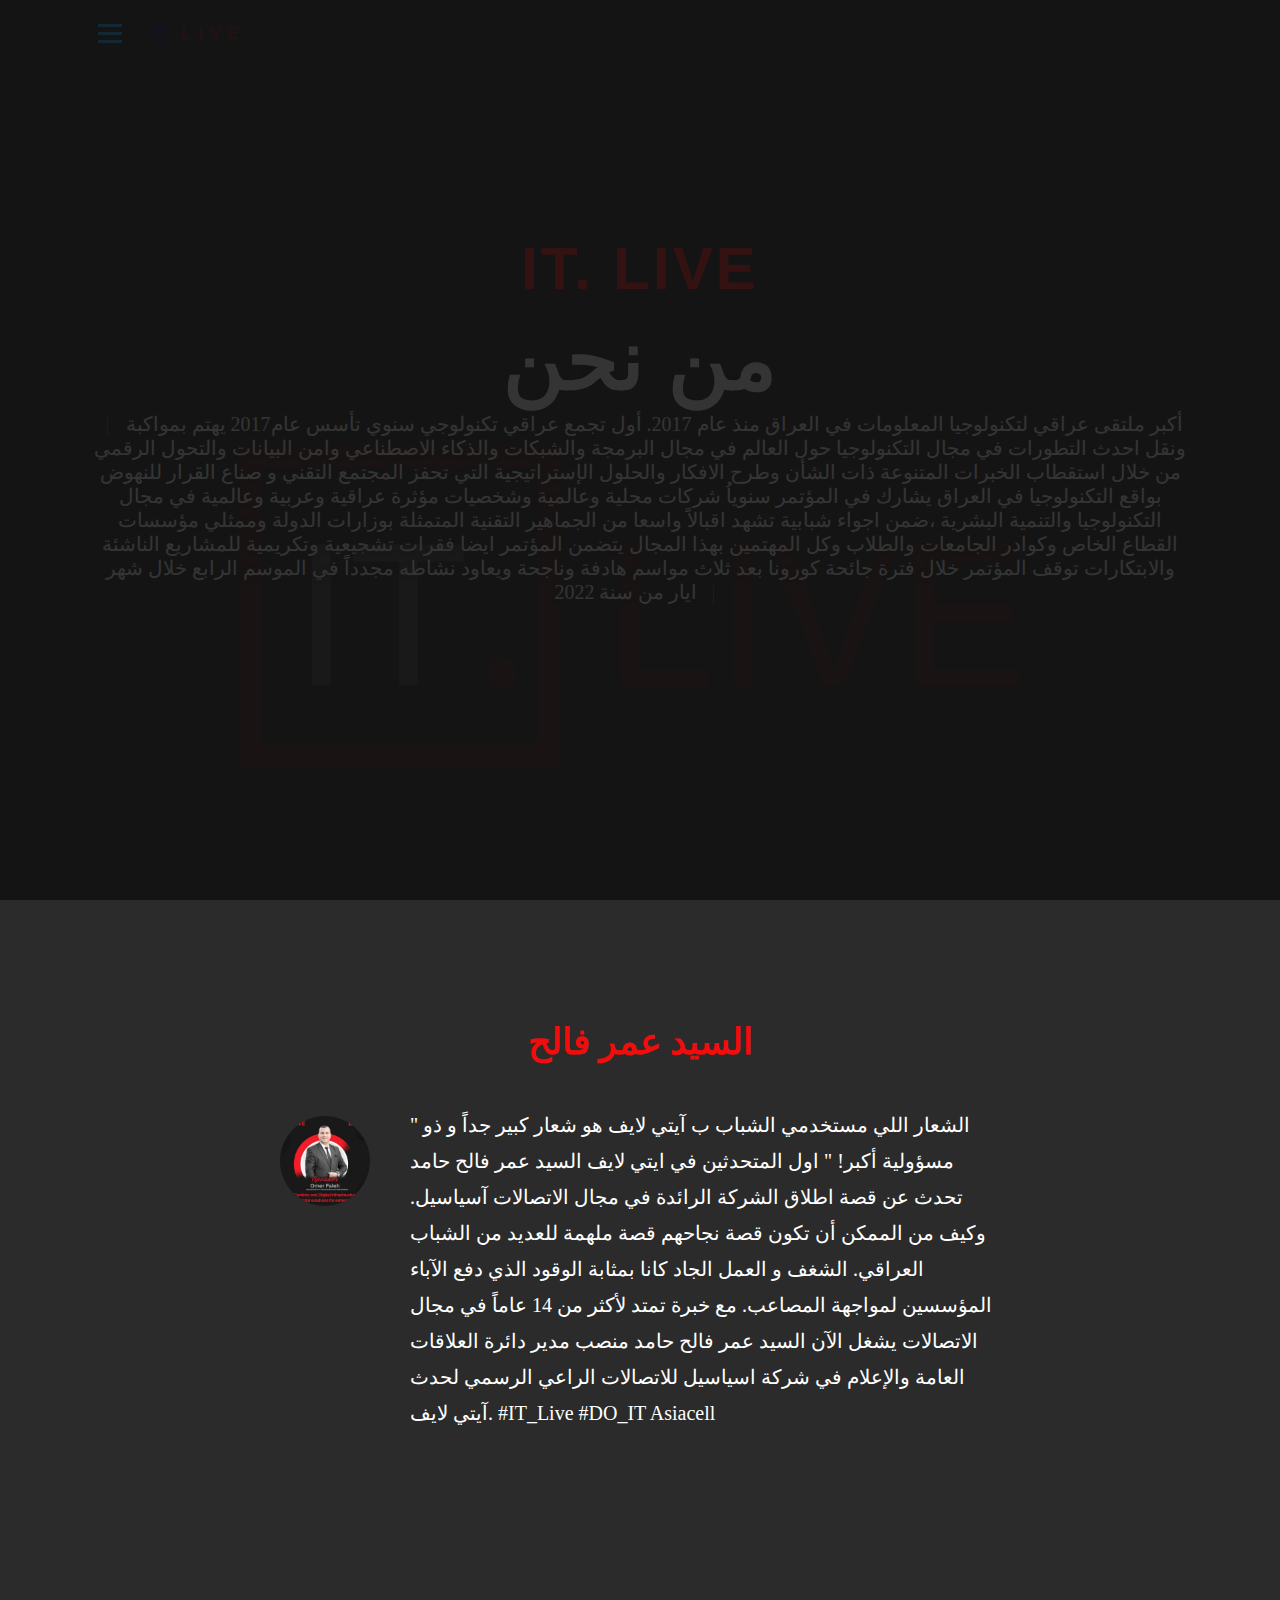
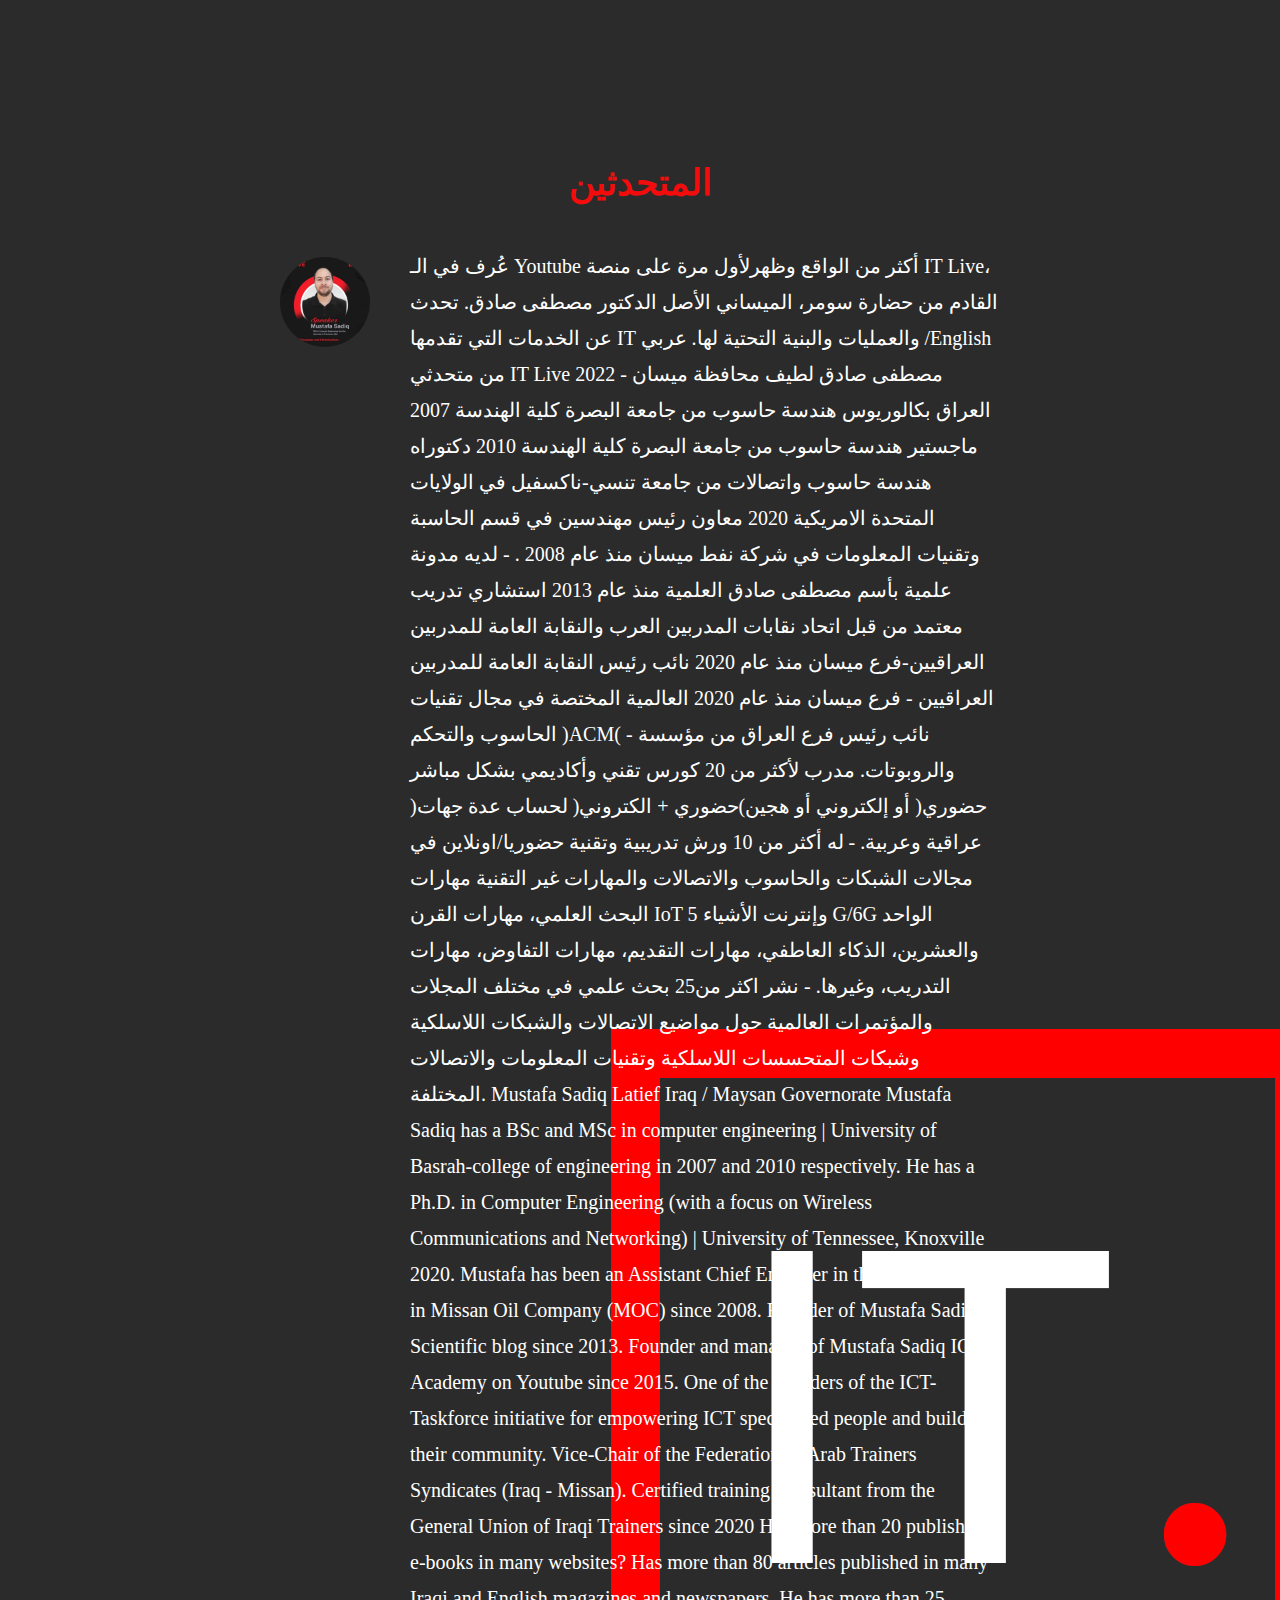
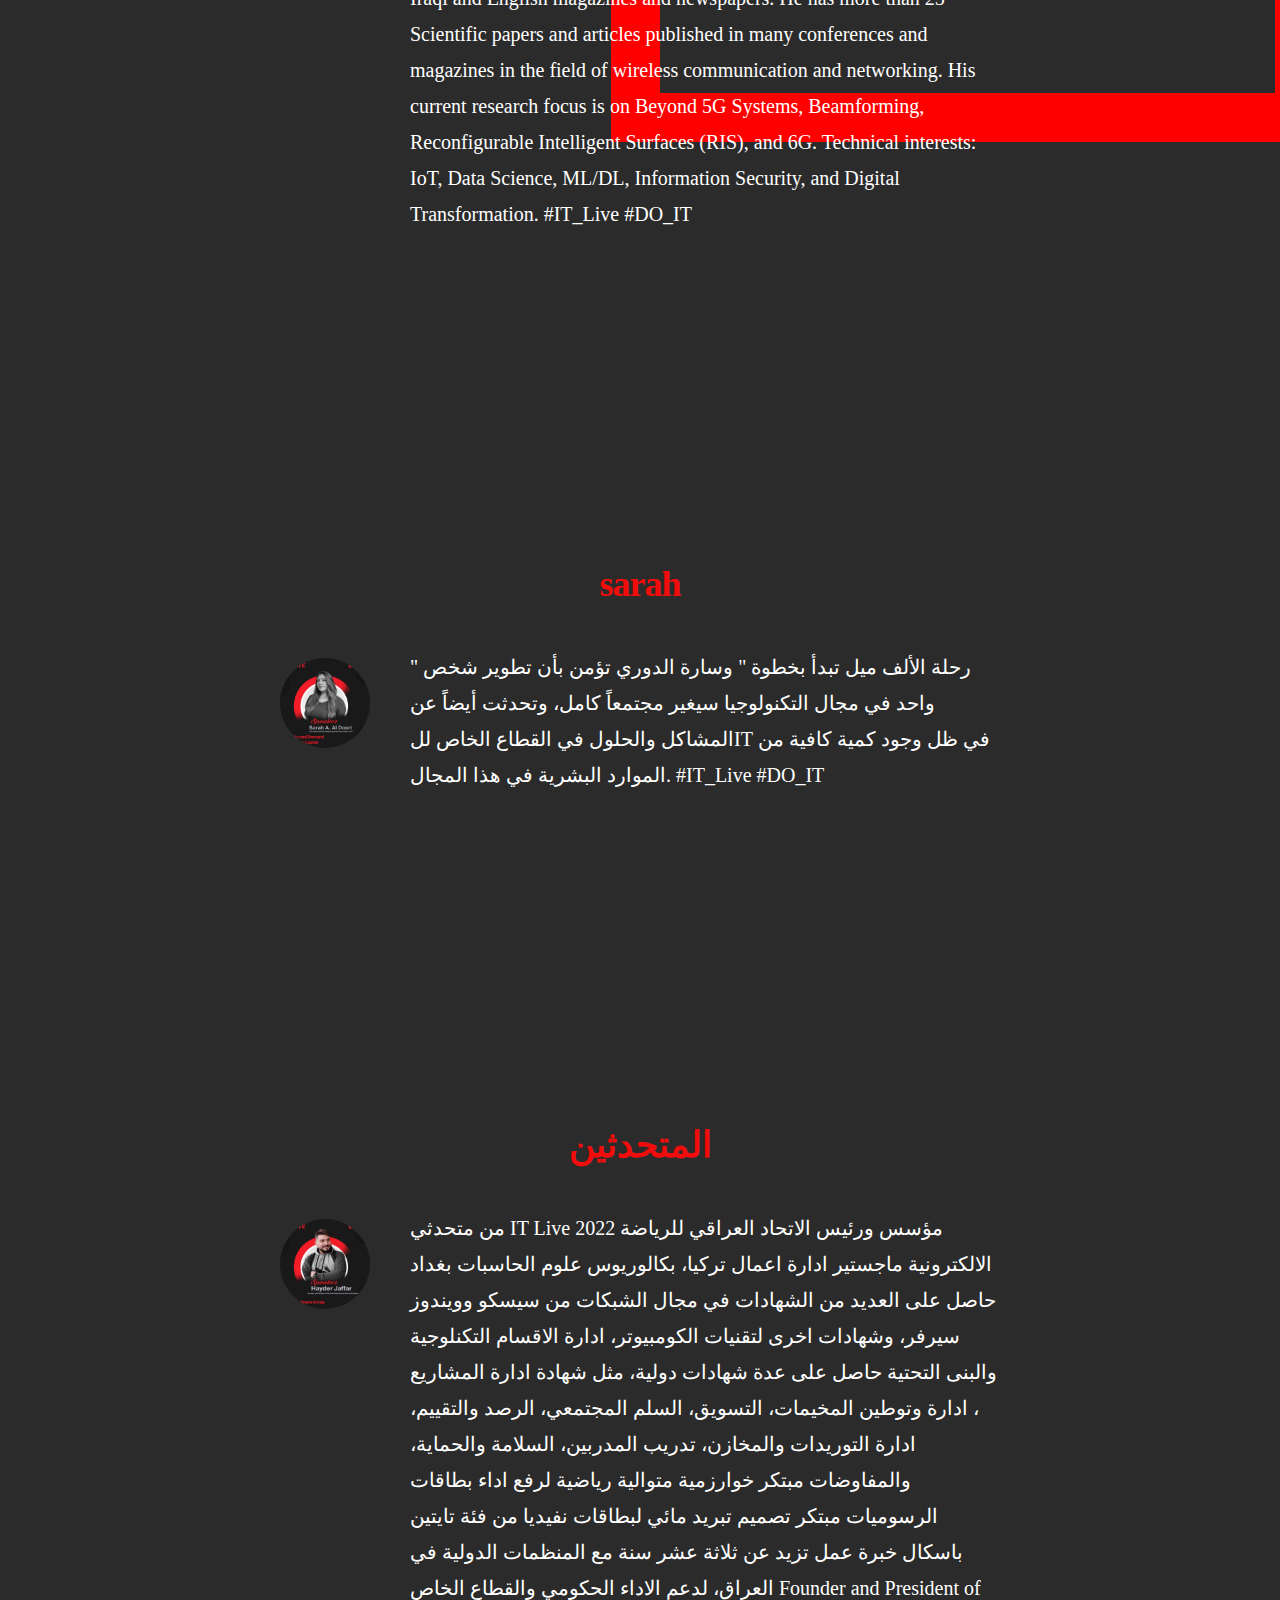
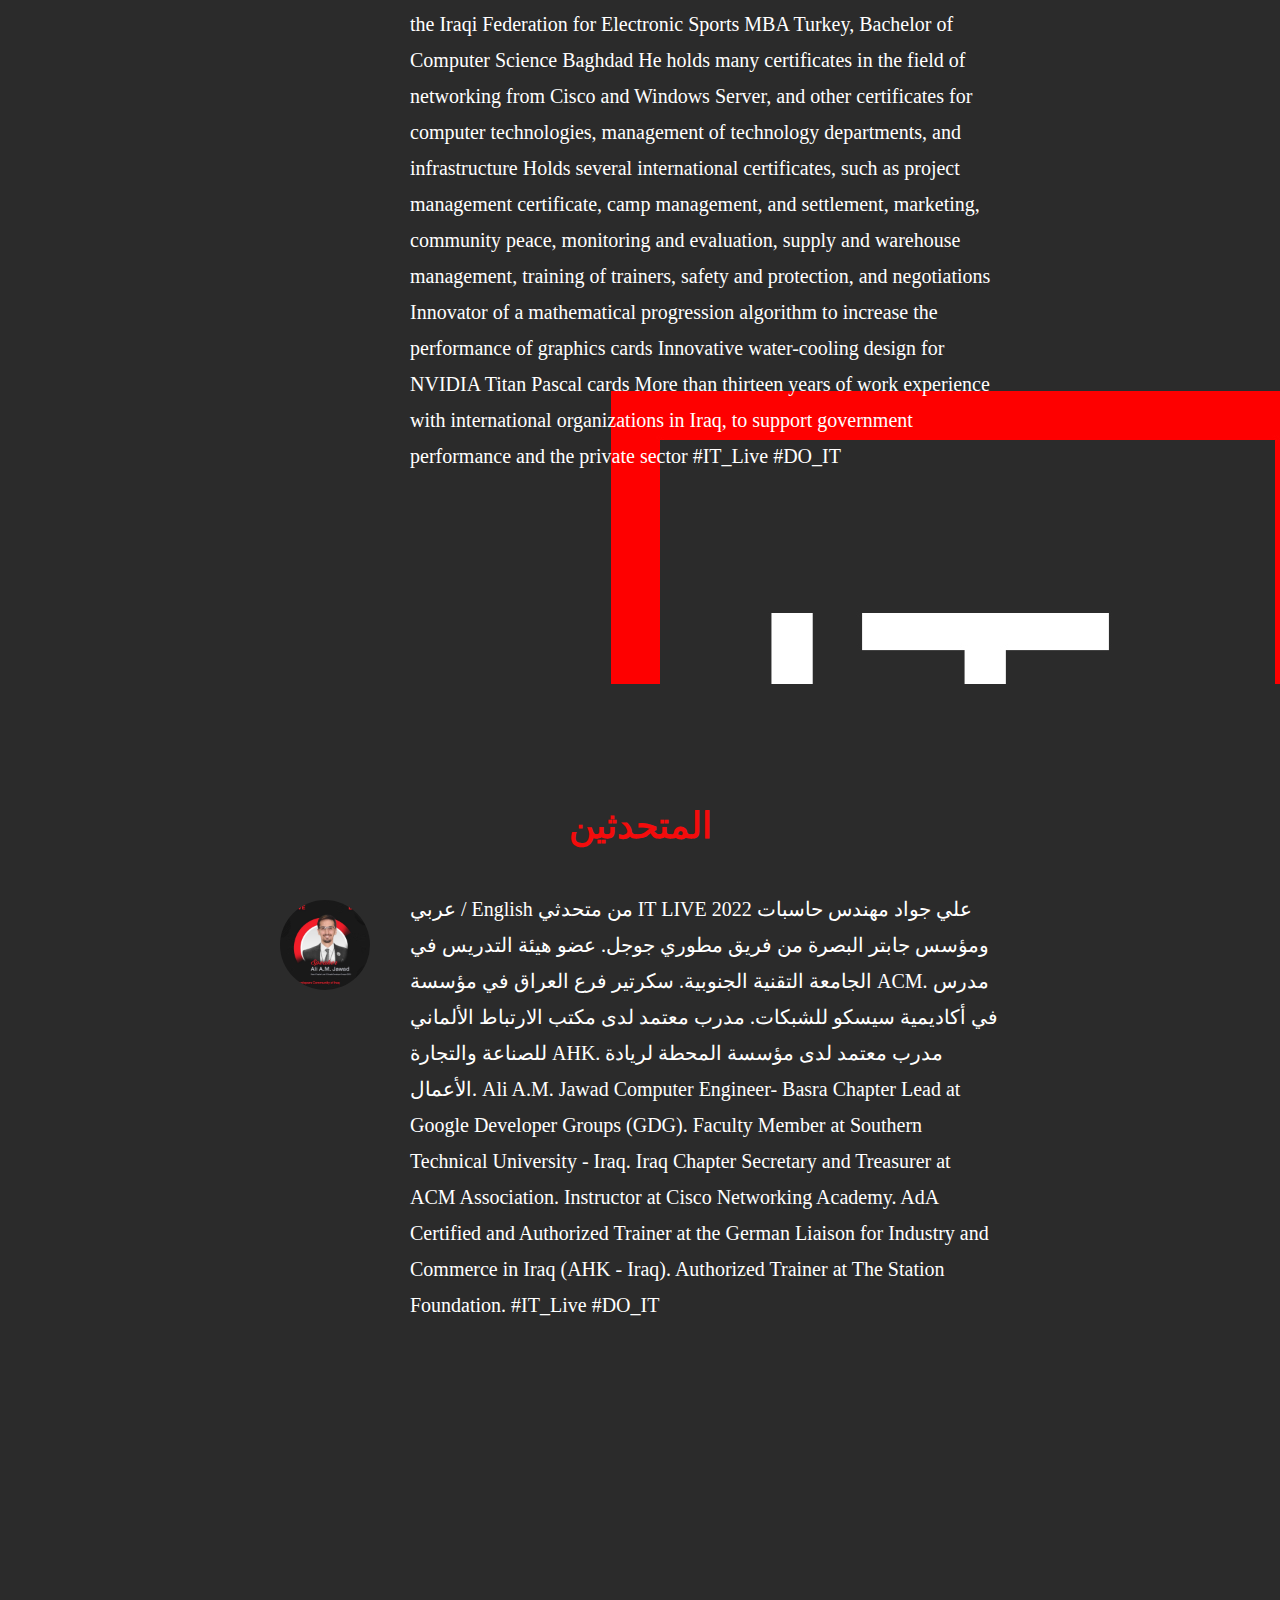
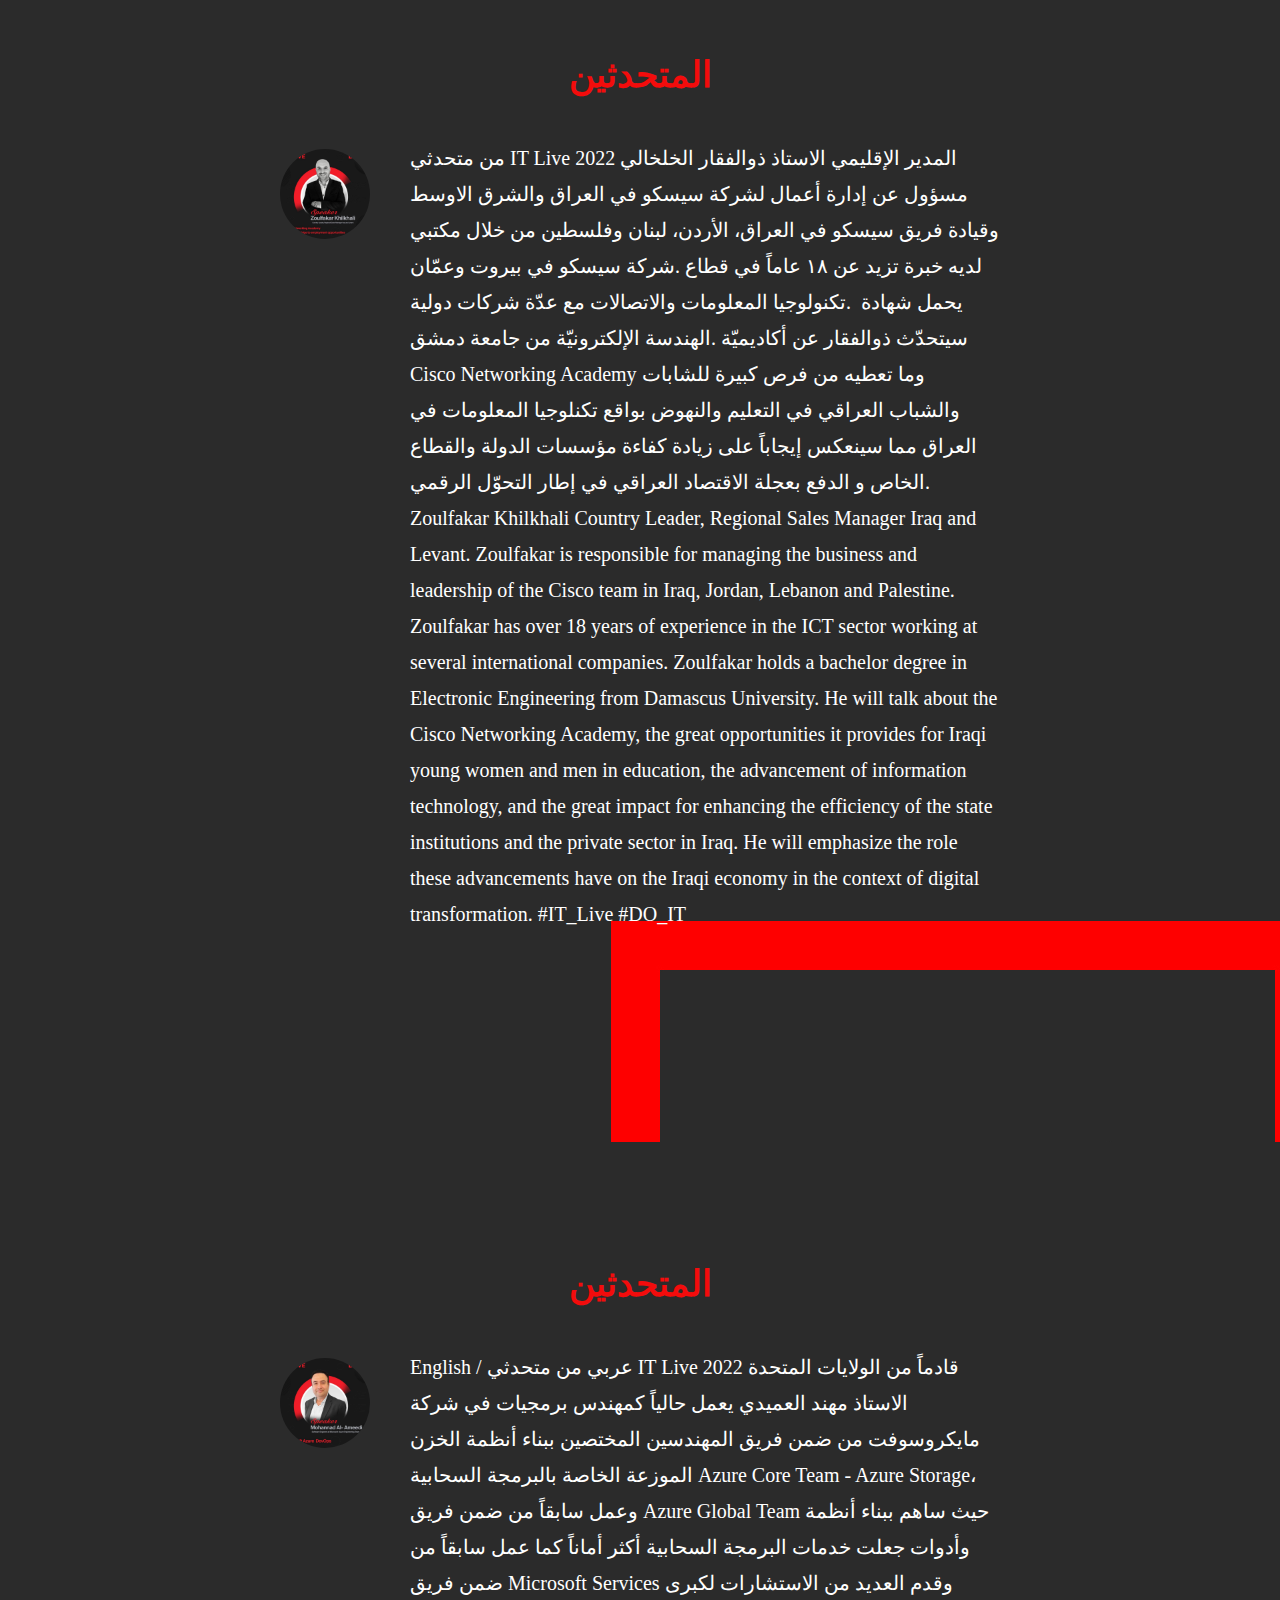
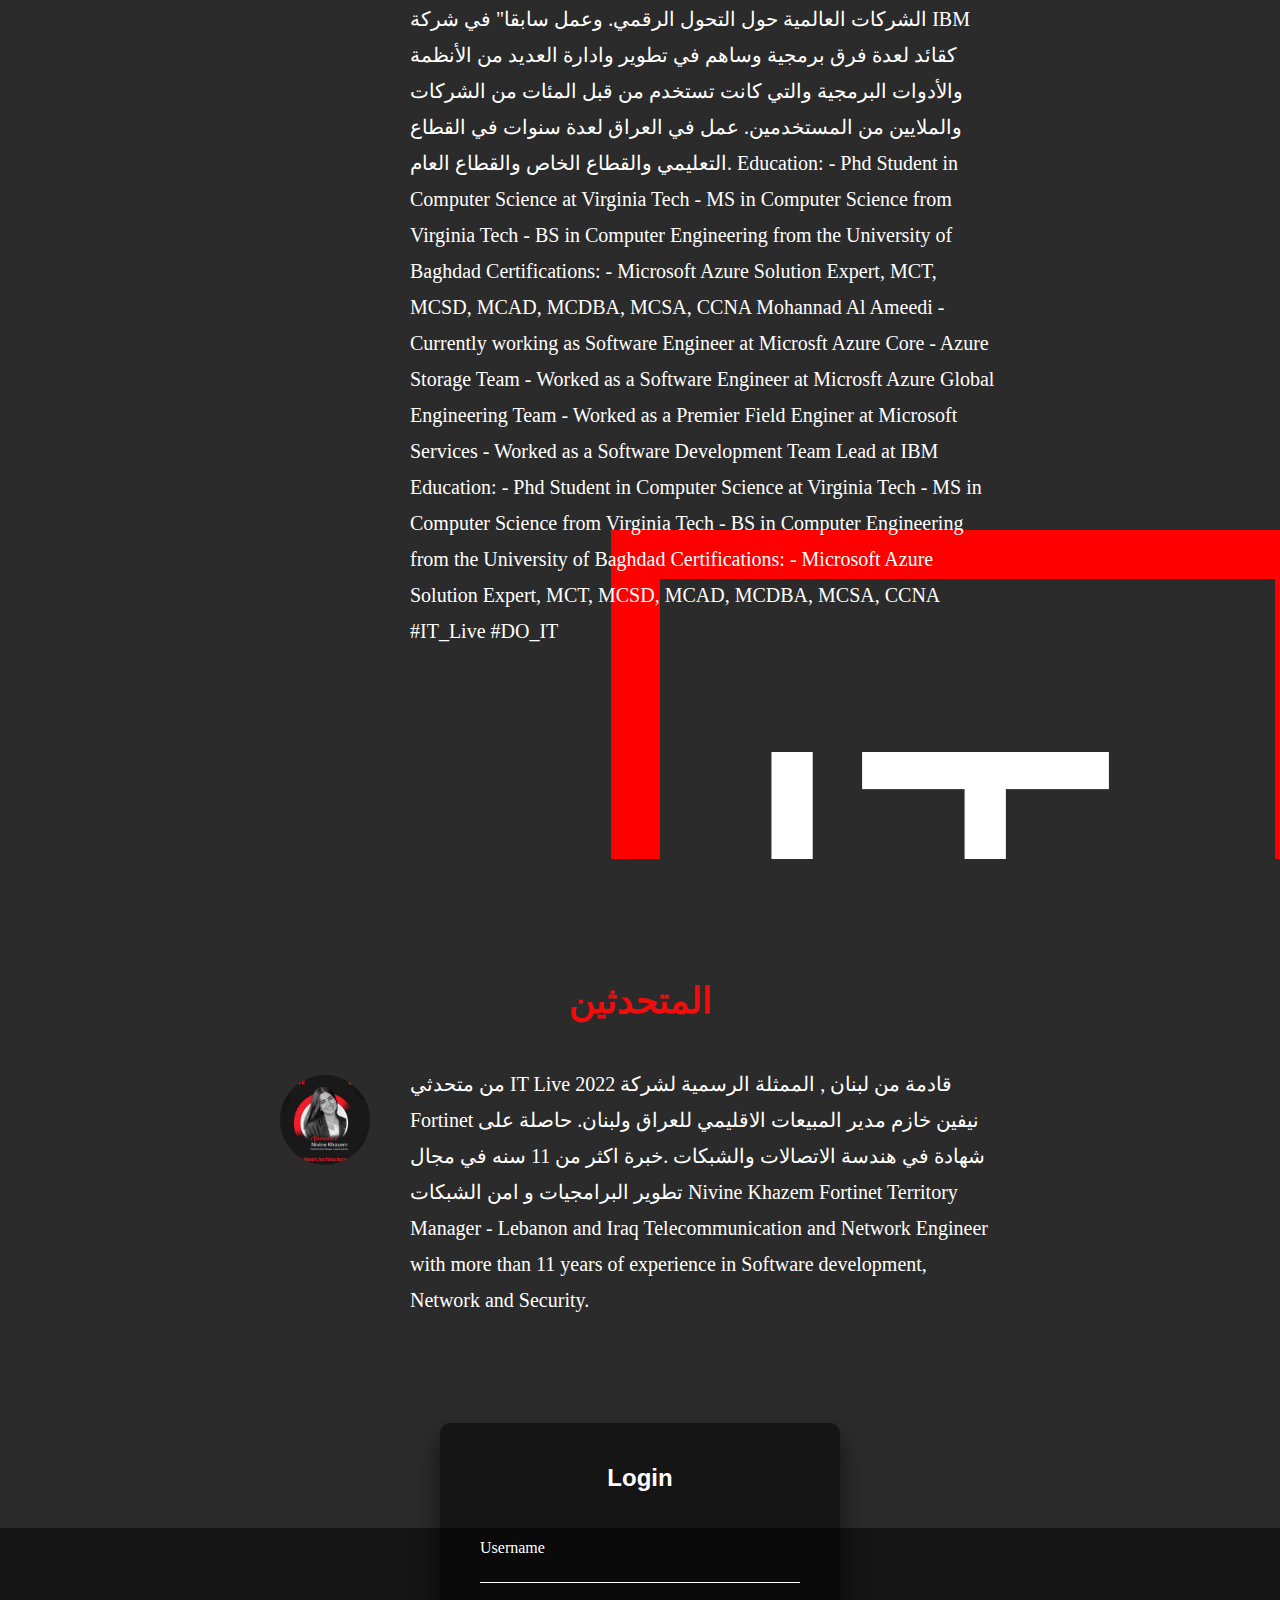
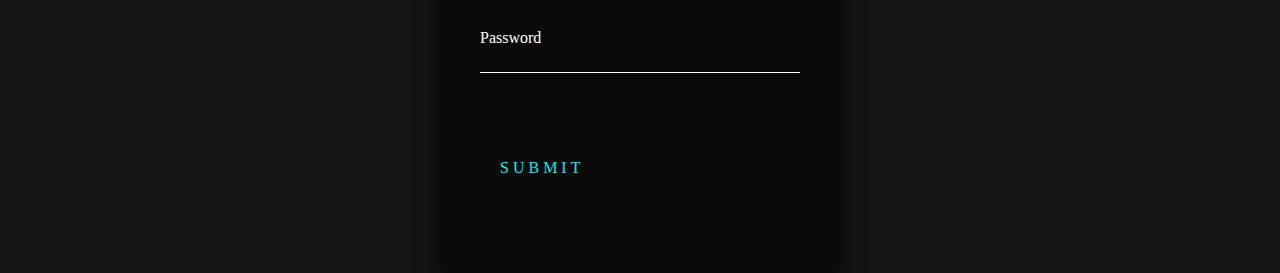
==== index.html @ ea85e82a "Add files via upload" ====
<!DOCTYPE html>
<!--[if IE 8 ]><html class="no-js oldie ie8" lang="en"> <![endif]-->
<!--[if IE 9 ]><html class="no-js oldie ie9" lang="en"> <![endif]-->
<!--[if (gte IE 9)|!(IE)]><!--><html class="no-js" lang="en"> <!--<![endif]-->
<head>

   <!--- basic page needs
   ================================================== -->
   <meta charset="utf-8">
	<title>it live</title>
	<meta name="description" content="">  
	<meta name="author" content="">

   <!-- mobile specific metas
   ================================================== -->
	<meta name="viewport" content="width=device-width, initial-scale=1, maximum-scale=1">

 	<!-- CSS
   ================================================== -->
   <link rel="stylesheet" href="css/base.css">  
   <link rel="stylesheet" href="css/main.css">
   <link rel="stylesheet" href="css/vendor.css">     
   <link rel="stylesheet" href="css/style.css">  
   <link rel="stylesheet" href="css/login.css">  
   <!-- script
   ================================================== -->   
	<script src="js/modernizr.js"></script>
	<script src="js/pace.min.js"></script>


</head>

<body id="top">

	<!-- header 
   ================================================== -->
   <header>   	
   	<div class="row">

   		<div class="top-bar">
   			<a class="menu-toggle" href="#"><span>Menu</span></a>

	   		<div class="logo">
		         <a href="index.html">IT. LIVE</a>
		      </div>		      

		   	<nav id="main-nav-wrap">
					<ul class="main-navigation">
						<li class="current"><a class="smoothscroll"  href="#intro" title="">من نحن</a></li>
						<li><a class="smoothscroll"  href="#about" title="">المتحدثين</a></li>
						<li><a class="smoothscroll"  href="#portfolio" title="">تسجيل الدخول</a></li>				
					</ul>
				</nav>    		
   		</div> <!-- /top-bar --> 
   		
   	</div> <!-- /row --> 		
   </header> <!-- /header -->

	<!-- intro section
   ================================================== -->
   <section id="intro">   

   	<div class="intro-overlay"></div>	

   	<div class="intro-content">
   		<div class="row">

   			<div class="col-twelve" style="justify-content: center;">

	   			<h5 style="font-size:60PX ;">IT. LIVE</h5>
	   			<h1>من نحن</h1>

	   			<p class="intro-position">
	   				<span style="font-size:20PX ;">أكبر ملتقى عراقي لتكنولوجيا المعلومات في العراق منذ عام 2017.
						أول تجمع عراقي تكنولوجي سنوي تأسس عام2017 يهتم بمواكبة ونقل احدث التطورات في مجال التكنولوجيا حول العالم في مجال البرمجة والشبكات والذكاء الاصطناعي وامن البيانات والتحول الرقمي من خلال استقطاب الخبرات المتنوعة ذات الشأن وطرح الافكار والحلول الإستراتيجية التي تحفز المجتمع التقني و صناع القرار للنهوض بواقع التكنولوجيا في العراق
						يشارك في المؤتمر سنوياُ شركات محلية وعالمية وشخصيات مؤثرة عراقية وعربية وعالمية في مجال التكنولوجيا والتنمية البشرية ،ضمن اجواء شبابية تشهد اقبالاً واسعا من الجماهير التقنية المتمثلة بوزارات الدولة وممثلي مؤسسات القطاع الخاص وكوادر الجامعات والطلاب وكل المهتمين بهذا المجال
						يتضمن المؤتمر ايضا فقرات تشجيعية وتكريمية للمشاريع الناشئة والابتكارات توقف المؤتمر خلال فترة جائحة كورونا بعد ثلاث مواسم هادفة وناجحة ويعاود نشاطه مجدداً في الموسم الرابع خلال شهر ايار من سنة 2022</span>
	   			</p> 
	   		</div>  
   			
   		</div>   		 		
   	</div> <!-- /intro-content --> 
   </section> <!-- /intro -->


   <!-- about 
   ================================================== -->
   <section id="about" style="background-image:url(../images/intro-bg.jpg) ;">  

   	<div class="row section-intro">
   		<div class="col-twelve">

   			<h1 style="color: #f30c0c;">السيد عمر فالح</h1>

   			<div class="intro-info">

   				<img src="images/omar.jpg" alt="Profile Picture">

   				<p class="lead" style="color: #ffffff;">" الشعار اللي مستخدمي الشباب ب آيتي لايف هو شعار كبير جداً و ذو مسؤولية أكبر! " 
					اول المتحدثين في ايتي لايف السيد عمر فالح حامد 
					تحدث عن قصة اطلاق الشركة الرائدة في مجال الاتصالات آسياسيل. وكيف من الممكن أن تكون قصة نجاحهم قصة ملهمة للعديد من الشباب العراقي.
					الشغف و العمل الجاد كانا بمثابة الوقود الذي دفع الآباء المؤسسين لمواجهة المصاعب.
				    مع خبرة تمتد لأكثر من 14 عاماً في مجال الاتصالات يشغل الآن السيد عمر فالح حامد منصب مدير دائرة العلاقات العامة والإعلام في شركة اسياسيل للاتصالات الراعي الرسمي لحدث آيتي لايف.
					 #IT_Live #DO_IT Asiacell</p>
   			</div>   			

   		</div>   		
   	</div> <!-- /section-intro -->


   	</div>


   </section> 

      <!-- about 
   ================================================== -->
   <section id="about" style="background-image:url(../images/intro-bg.jpg) ;">  

	<div class="row section-intro">
		<div class="col-twelve">

			<h1 style="color: #f30c0c;">المتحدثين</h1>

			<div class="intro-info">

				<img src="images/mustafa.jpg" alt="Profile Picture">

				<p class="lead" style="color: #ffffff;">عُرف في الـ Youtube أكثر من الواقع وظهرلأول مرة على منصة IT Live، القادم من حضارة سومر، الميساني الأصل الدكتور مصطفى صادق.
					تحدث عن الخدمات التي تقدمها IT والعمليات والبنية التحتية لها.
					
					عربي /English 
من متحدثي IT Live 2022 
مصطفى صادق لطيف
 محافظة ميسان - العراق
بكالوريوس هندسة حاسوب من جامعة البصرة كلية الهندسة 2007
ماجستير هندسة حاسوب من جامعة البصرة كلية الهندسة 2010
دكتوراه هندسة حاسوب واتصالات من جامعة تنسي-ناكسفيل في الولايات المتحدة الامريكية 2020
معاون رئيس مهندسين في قسم الحاسبة وتقنيات المعلومات في شركة نفط ميسان منذ عام 2008
 . - لديه مدونة علمية بأسم مصطفى صادق العلمية منذ عام 2013
استشاري تدريب معتمد من قبل اتحاد نقابات المدربين العرب والنقابة العامة للمدربين العراقيين-فرع
ميسان منذ عام 2020
نائب رئيس النقابة العامة للمدربين العراقيين - فرع ميسان منذ عام 2020
العالمية المختصة في مجال تقنيات الحاسوب والتحكم )ACM( - نائب رئيس فرع العراق من مؤسسة
والروبوتات.
مدرب لأكثر من 20 كورس تقني وأكاديمي بشكل مباشر )حضوري( أو إلكتروني أو هجين)حضوري + الكتروني( لحساب عدة جهات عراقية وعربية.
- له أكثر من 10 ورش تدريبية وتقنية حضوريا/اونلاين في مجالات الشبكات والحاسوب والاتصالات
والمهارات غير التقنية  مهارات البحث العلمي، مهارات القرن  IoT 5  وإنترنت الأشياء G/6G
الواحد والعشرين، الذكاء العاطفي، مهارات التقديم، مهارات التفاوض، مهارات التدريب، وغيرها.
- نشر اكثر من25 بحث علمي في مختلف المجلات والمؤتمرات العالمية حول مواضيع الاتصالات
والشبكات اللاسلكية وشبكات المتحسسات اللاسلكية وتقنيات المعلومات والاتصالات المختلفة.

Mustafa Sadiq Latief
Iraq / Maysan Governorate

Mustafa Sadiq has a BSc and MSc in computer engineering | University of Basrah-college of engineering in 2007 and 2010 respectively.
He has a Ph.D. in Computer Engineering (with a focus on Wireless Communications and Networking) | University of Tennessee, Knoxville
2020.
Mustafa has been an Assistant Chief Engineer in the IT department in Missan Oil
Company (MOC) since 2008.
Founder of Mustafa Sadiq Scientific blog since 2013.
Founder and manager of Mustafa Sadiq ICT Academy on Youtube since 2015.
One of the founders of the ICT-Taskforce initiative for empowering ICT
specialized people and building their community.
Vice-Chair of the Federation of Arab Trainers Syndicates (Iraq - Missan).
Certified training Consultant from the General Union of Iraqi Trainers since 2020
Has more than 20 published e-books in many websites?
Has more than 80 articles published in many Iraqi and English magazines and
newspapers.
He has more than 25 Scientific papers and articles published in many conferences
and magazines in the field of wireless communication and networking.
His current research focus is on Beyond 5G Systems, Beamforming,
Reconfigurable Intelligent Surfaces (RIS), and 6G.
Technical interests: IoT, Data Science, ML/DL, Information Security, and Digital
Transformation.



#IT_Live #DO_IT
 				</p>
			</div>   			

		</div>   		
	</div> <!-- /section-intro -->


	</div>


</section> 
   <!-- about 
   ================================================== -->
   <section id="about" style="background-image:url(../images/intro-bg.jpg) ;">  

	<div class="row section-intro">
		<div class="col-twelve">

			<h1 style="color: #f30c0c;">sarah</h1>

			<div class="intro-info">

				<img src="images/sarah.jpg" alt="Profile Picture">

				<p class="lead" style="color: #ffffff;">" رحلة الألف ميل تبدأ بخطوة " وسارة الدوري تؤمن بأن تطوير شخص واحد في مجال التكنولوجيا سيغير مجتمعاً كامل، وتحدثت أيضاً عن المشاكل والحلول في القطاع الخاص للIT في ظل وجود كمية كافية من الموارد البشرية في هذا المجال.

					#IT_Live #DO_IT</p>
			</div>   			

		</div>   		
	</div> <!-- /section-intro -->


	</div>


</section> 

   <!-- about 
   ================================================== -->
   <section id="about" style="background-image:url(../images/intro-bg.jpg) ;">  

	<div class="row section-intro">
		<div class="col-twelve">

			<h1 style="color: #f30c0c;">المتحدثين</h1>

			<div class="intro-info">

				<img src="images/haidar.jpg" alt="Profile Picture">

				<p class="lead" style="color: #ffffff;">من متحدثي IT Live 2022
					مؤسس ورئيس الاتحاد العراقي للرياضة الالكترونية
					ماجستير ادارة اعمال تركيا، بكالوريوس علوم الحاسبات بغداد
					حاصل على العديد من الشهادات في مجال الشبكات من سيسكو وويندوز سيرفر، وشهادات اخرى لتقنيات الكومبيوتر، ادارة الاقسام التكنلوجية والبنى التحتية
					حاصل على عدة شهادات دولية، مثل شهادة ادارة المشاريع ، ادارة وتوطين المخيمات، التسويق، السلم المجتمعي، الرصد والتقييم، ادارة التوريدات والمخازن، تدريب المدربين، السلامة والحماية، والمفاوضات
					مبتكر خوارزمية متوالية رياضية لرفع اداء بطاقات الرسوميات
					مبتكر تصميم تبريد مائي لبطاقات نفيديا من فئة تايتين باسكال
					خبرة عمل تزيد عن ثلاثة عشر سنة مع المنظمات الدولية في العراق، لدعم الاداء الحكومي والقطاع الخاص
					
					Founder and President of the Iraqi Federation for Electronic Sports
					MBA Turkey, Bachelor of Computer Science Baghdad
					He holds many certificates in the field of networking from Cisco and Windows Server, and other certificates for computer technologies, management of technology departments, and infrastructure
					Holds several international certificates, such as project management certificate, camp management, and settlement, marketing, community peace, monitoring and evaluation, supply and warehouse management, training of trainers, safety and protection, and negotiations
					Innovator of a mathematical progression algorithm to increase the performance of graphics cards
					Innovative water-cooling design for NVIDIA Titan Pascal cards
					More than thirteen years of work experience with international organizations in Iraq, to support government performance and the private sector
					#IT_Live #DO_IT</p>
			</div>   			

		</div>   		
	</div> <!-- /section-intro -->


	</div>


</section> 

   <!-- about 
   ================================================== -->
   <section id="about" style="background-image:url(../images/intro-bg.jpg) ;">  

	<div class="row section-intro">
		<div class="col-twelve">

			<h1 style="color: #f30c0c;">المتحدثين</h1>

			<div class="intro-info">

				<img src="images/ali.jpg" alt="Profile Picture">

				<p class="lead" style="color: #ffffff;">عربي / English   
					من متحدثي IT LIVE 2022
					علي جواد 
					مهندس حاسبات ومؤسس جابتر البصرة من فريق مطوري جوجل. 
					عضو هيئة التدريس في الجامعة التقنية الجنوبية.
					سكرتير فرع العراق في مؤسسة ACM.
					 مدرس في أكاديمية سيسكو للشبكات.
					مدرب معتمد لدى مكتب الارتباط الألماني للصناعة والتجارة AHK. 
					مدرب معتمد لدى مؤسسة المحطة لريادة الأعمال.
					
					Ali A.M. Jawad
					
					Computer Engineer- Basra Chapter Lead at Google Developer Groups (GDG).
					Faculty Member at Southern Technical University - Iraq.
					Iraq Chapter Secretary and Treasurer at ACM Association.
					Instructor at Cisco Networking Academy.
					AdA Certified and Authorized Trainer at the German Liaison for Industry and Commerce in Iraq (AHK - Iraq).
					 Authorized Trainer at The Station Foundation.
					
					#IT_Live #DO_IT
					</p>
			</div>   			

		</div>   		
	</div> <!-- /section-intro -->


	</div>


</section> 

   <!-- about 
   ================================================== -->
   <section id="about" style="background-image:url(../images/intro-bg.jpg) ;">  

	<div class="row section-intro">
		<div class="col-twelve">

			<h1 style="color: #f30c0c;">المتحدثين</h1>

			<div class="intro-info">

				<img src="images/zulfaqar.jpg" alt="Profile Picture">

				<p class="lead" style="color: #ffffff;">‎من متحدثي IT Live 2022 
					‎الاستاذ ذوالفقار الخلخالي
					‎المدير الإقليمي لشركة سيسكو في العراق والشرق الاوسط 
					
					‎مسؤول عن إدارة أعمال وقيادة فريق سيسكو في العراق، الأردن، لبنان وفلسطين من خلال مكتبي شركة سيسكو في بيروت وعمّان.
					‎لديه خبرة تزيد عن ١٨ عاماً في قطاع تكنولوجيا المعلومات والاتصالات مع عدّة شركات دولية.
					‎ يحمل شهادة الهندسة الإلكترونيّة من جامعة دمشق.
					‎سيتحدّث ذوالفقار عن أكاديميّة Cisco Networking Academy   وما تعطيه من فرص كبيرة للشابات والشباب العراقي في التعليم والنهوض بواقع تكنلوجيا المعلومات في العراق مما سينعكس إيجاباً على زيادة كفاءة مؤسسات الدولة والقطاع الخاص و الدفع بعجلة الاقتصاد العراقي في إطار التحوّل الرقمي.
					 Zoulfakar Khilkhali
					Country Leader, Regional Sales Manager Iraq and Levant.
					Zoulfakar is responsible for managing the business and leadership of the Cisco team in Iraq, Jordan, Lebanon and Palestine. 
					Zoulfakar has over 18 years of experience in the ICT sector working at several international companies.
					Zoulfakar holds a bachelor degree in Electronic Engineering from Damascus University.
					
					He will talk about the Cisco Networking Academy, the great opportunities it provides for Iraqi young women and men in education, the advancement of information technology, and the great impact for enhancing the efficiency of the state institutions and the private sector in Iraq. He will emphasize the role these advancements have on the Iraqi economy in the context of digital transformation.
					#IT_Live #DO_IT</p>
			</div>   			

		</div>   		
	</div> <!-- /section-intro -->


	</div>


</section> 

   <!-- about 
   ================================================== -->
   <section id="about" style="background-image:url(../images/intro-bg.jpg) ;">  

	<div class="row section-intro">
		<div class="col-twelve">

			<h1 style="color: #f30c0c;">المتحدثين</h1>

			<div class="intro-info">

				<img src="images/muhannad.jpg" alt="Profile Picture">

				<p class="lead" style="color: #ffffff;">English / عربي
					من متحدثي IT Live 2022
					قادماً من الولايات المتحدة 
					الاستاذ مهند العميدي
					يعمل حالياً كمهندس برمجيات في شركة مايكروسوفت من ضمن فريق المهندسين المختصين ببناء أنظمة الخزن الموزعة الخاصة بالبرمجة السحابية Azure Core Team - Azure Storage، وعمل سابقاً من ضمن فريق Azure Global Team حيث ساهم ببناء أنظمة وأدوات جعلت خدمات البرمجة السحابية أكثر أماناً كما عمل سابقاً من ضمن فريق Microsoft Services وقدم العديد من الاستشارات لكبرى الشركات العالمية حول التحول الرقمي. 
					
					وعمل سابقا" في شركة IBM كقائد لعدة فرق برمجية وساهم في تطوير وادارة العديد من الأنظمة والأدوات البرمجية والتي كانت تستخدم من قبل المئات من الشركات والملايين من المستخدمين.
					
					عمل في العراق لعدة سنوات في القطاع التعليمي والقطاع الخاص والقطاع العام.
					Education: 
					- Phd Student in Computer Science at Virginia Tech
					- MS in Computer Science from Virginia Tech
					- BS in Computer Engineering from the University of Baghdad
					
					Certifications: 
					- Microsoft Azure Solution Expert, MCT, MCSD, MCAD, MCDBA, MCSA, CCNA
					
					Mohannad Al Ameedi 
					- Currently working as Software Engineer at Microsft Azure Core - Azure Storage Team
					- Worked as a Software Engineer at Microsft Azure Global Engineering Team
					- Worked as a Premier Field Enginer at Microsoft Services
					- Worked as a Software Development Team Lead at IBM
					
					Education: 
					- Phd Student in Computer Science at Virginia Tech
					- MS in Computer Science from Virginia Tech
					- BS in Computer Engineering from the University of Baghdad
					
					Certifications: 
					- Microsoft Azure Solution Expert, MCT, MCSD, MCAD, MCDBA, MCSA, CCNA
					
					#IT_Live #DO_IT</p>
			</div>   			

		</div>   		
	</div> <!-- /section-intro -->


	</div>


</section> 

   <!-- about 
   ================================================== -->
   <section id="about" style="background-image:url(../images/intro-bg.jpg) ;">  

	<div class="row section-intro">
		<div class="col-twelve">

			<h1 style="color: #f30c0c;">المتحدثين</h1>

			<div class="intro-info">

				<img src="images/nivin.jpg" alt="Profile Picture">

				<p class="lead" style="color: #ffffff;">من متحدثي IT Live 2022
					قادمة من لبنان , الممثلة الرسمية لشركة Fortinet
					نيفين خازم
					مدير المبيعات الاقليمي للعراق ولبنان. حاصلة على شهادة في هندسة الاتصالات والشبكات .خبرة اكثر من 11 سنه في مجال تطوير البرامجيات و امن الشبكات
					Nivine Khazem
					Fortinet Territory Manager - Lebanon and Iraq
					Telecommunication and Network Engineer with more than 11 years of experience in Software development, Network and Security.
					
				</p>
			</div>   			

		</div>   		
	</div> <!-- /section-intro -->


	</div>


</section> 


	<!-- Portfolio Section
   ================================================== -->
	<section id="portfolio">
	<div>



		<div class="login-box">
			<h2>Login</h2>
			<form>
			  <div class="user-box">
				<input type="text" name="" required="">
				<label>Username</label>
			  </div>
			  <div class="user-box">
				<input type="password" name="" required="">
				<label>Password</label>
			  </div>
			  <a href="#">
				<span></span>
				<span></span>
				<span></span>
				<span></span>
				Submit
			  </a>
			</form>
		  </div>



		
	</div>
	</section> <!-- /portfolio --> 


   <div id="preloader"> 
    	<div id="loader"></div>
   </div> 

   <!-- Java Script
   ================================================== --> 
   <script src="js/jquery-2.1.3.min.js"></script>
   <script src="js/plugins.js"></script>
   <script src="js/main.js"></script>

</body>

</html>
---- css/base.css ----
/**
 * =================================================================== 
 *
 *  Kards v1.0 Base Stylesheet
 *  url: styleshout.com
 *  03-01-2016
 *  ------------------------------------------------------------------
 *  TOC:
 *  01. reset
 *  02. basic/base setup styles
 *  03. grid
 *  04. MISC
 *
 * =================================================================== 
 */

/** 
 * ===================================================================
 * 01. reset - normalize.css v3.0.2 | MIT License | git.io/normalize
 *
 * ------------------------------------------------------------------- 
 */
html {
	font-family: sans-serif;
	-ms-text-size-adjust: 100%;
	-webkit-text-size-adjust: 100%;
}

body {
	margin: 0;
}

article,
aside,
details,
figcaption,
figure,
footer,
header,
hgroup,
main,
menu,
nav,
section,
summary {
	display: block;
}

audio,
canvas,
progress,
video {
	display: inline-block;
	vertical-align: baseline;
}

audio:not([controls]) {
	display: none;
	height: 0;
}

[hidden],
template {
	display: none;
}

a {
	background: transparent;
}

a:active,
a:hover {
	outline: 0;
}

abbr[title] {
	border-bottom: 1px dotted;
}

b,
strong {
	font-weight: bold;
}

dfn {
	font-style: italic;
}

h1 {
	font-size: 2em;
	margin: 0.67em 0;
}

mark {
	background: #00a2ff;
	color: #000;
}

small {
	font-size: 80%;
}

sub,
sup {
	font-size: 75%;
	line-height: 0;
	position: relative;
	vertical-align: baseline;
}

sup {
	top: -0.5em;
}

sub {
	bottom: -0.25em;
}

img {
	border: 0;
}

svg:not(:root) {
	overflow: hidden;
}

figure {
	margin: 1em 40px;
}

hr {
	-moz-box-sizing: content-box;
	box-sizing: content-box;
	height: 0;
}

pre {
	overflow: auto;
}

code,
kbd,
pre,
samp {
	font-family: monospace, monospace;
	font-size: 1em;
}

button,
input,
optgroup,
select,
textarea {
	color: inherit;
	font: inherit;
	margin: 0;
}

button {
	overflow: visible;
}

button,
select {
	text-transform: none;
}

button,
html input[type="button"],
input[type="reset"],
input[type="submit"] {
	-webkit-appearance: button;
	cursor: pointer;
}

button[disabled],
html input[disabled] {
	cursor: default;
}

button::-moz-focus-inner,
input::-moz-focus-inner {
	border: 0;
	padding: 0;
}

input {
	line-height: normal;
}

input[type="checkbox"],
input[type="radio"] {
	box-sizing: border-box;
	padding: 0;
}

input[type="number"]::-webkit-inner-spin-button,
input[type="number"]::-webkit-outer-spin-button {
	height: auto;
}

input[type="search"] {
	-webkit-appearance: textfield;
	-moz-box-sizing: content-box;
	-webkit-box-sizing: content-box;
	box-sizing: content-box;
}

input[type="search"]::-webkit-search-cancel-button,
input[type="search"]::-webkit-search-decoration {
	-webkit-appearance: none;
}

fieldset {
	border: 1px solid #c0c0c0;
	margin: 0 2px;
	padding: 0.35em 0.625em 0.75em;
}

legend {
	border: 0;
	padding: 0;
}

textarea {
	overflow: auto;
}

optgroup {
	font-weight: bold;
}

table {
	border-collapse: collapse;
	border-spacing: 0;
}

td,
th {
	padding: 0;
}

/** 
 * ===================================================================
 * 02. basic/base setup styles - (_basic.scss)
 *
 * ------------------------------------------------------------------- 
 */
html {
	font-size: 62.5%;
	box-sizing: border-box;
}

*,
*::before,
*::after {
	box-sizing: inherit;
}

body {
	font-weight: normal;
	line-height: 1;
	text-rendering: optimizeLegibility;
	word-wrap: break-word;
	-webkit-overflow-scrolling: touch;
	-webkit-text-size-adjust: none;
}

body,
input,
button {
	-moz-osx-font-smoothing: grayscale;
	-webkit-font-smoothing: antialiased;
}

/**
 * Media - (_basic.scss)
 * ------------------------------------------------------------------- 
 */
img,
video {
	max-width: 100%;
	height: auto;
}

/**
 * Typography resets - (_basic.scss)
 * ------------------------------------------------------------------- 
 */
div,
dl,
dt,
dd,
ul,
ol,
li,
h1,
h2,
h3,
h4,
h5,
h6,
pre,
form,
p,
blockquote,
th,
td {
	margin: 0;
	padding: 0;
}

h1,
h2,
h3,
h4,
h5,
h6 {
	-webkit-font-variant-ligatures: common-ligatures;
	-moz-font-variant-ligatures: common-ligatures;
	font-variant-ligatures: common-ligatures;
	text-rendering: optimizeLegibility;
}

em,
i {
	font-style: italic;
	line-height: inherit;
}

strong,
b {
	font-weight: bold;
	line-height: inherit;
}

small {
	font-size: 60%;
	line-height: inherit;
}

ol,
ul {
	list-style: none;
}

li {
	display: block;
}

/**
 * links - (_basic.scss)
 * ------------------------------------------------------------------- 
 */
a {
	text-decoration: none;
	line-height: inherit;
}

a img {
	border: none;
}

/**
 * inputs - (_basic.scss)
 * ------------------------------------------------------------------- 
 */
fieldset {
	margin: 0;
	padding: 0;
}

input[type="email"],
input[type="number"],
input[type="search"],
input[type="text"],
input[type="tel"],
input[type="url"],
input[type="password"],
textarea {
	-webkit-appearance: none;
	-moz-appearance: none;
	-ms-appearance: none;
	-o-appearance: none;
	appearance: none;
}

/** 
 * ===================================================================
 * 03. grid - (_grid.scss)
 *
 * ------------------------------------------------------------------- 
 */
.row {
	width: 94%;
	max-width: 1140px;
	margin: 0 auto;
}

.row:before,
.row:after {
	content: "";
	display: table;
}

.row:after {
	clear: both;
}

.row .row {
	width: auto;
	max-width: none;
	margin-left: -20px;
	margin-right: -20px;
}

[class*="col-"],
.bgrid {
	float: left;
}

[class*="col-"] + [class*="col-"].end {
	float: right;
}

[class*="col-"] {
	padding: 0 20px;
}

.col-one {
	width: 8.33333%;
}

.col-two,
.col-1-6 {
	width: 16.66667%;
}

.col-three,
.col-1-4 {
	width: 25%;
}

.col-four,
.col-1-3 {
	width: 33.33333%;
}

.col-five {
	width: 41.66667%;
}

.col-six,
.col-1-2 {
	width: 50%;
}

.col-seven {
	width: 58.33333%;
}

.col-eight,
.col-2-3 {
	width: 66.66667%;
}

.col-nine,
.col-3-4 {
	width: 75%;
}

.col-ten,
.col-5-6 {
	width: 83.33333%;
}

.col-eleven {
	width: 91.66667%;
}

.col-twelve,
.col-full {
	width: 100%;
}

/**
 * small screens - (_grid.scss)
 * --------------------------------------------------------------- 
 */
@media screen and (max-width:1024px) {
	.row .row {
		margin-left: -18px;
		margin-right: -18px;
	}

	[class*="col-"] {
		padding: 0 18px;
	}

}

/**
 * tablets - (_grid.scss)
 * --------------------------------------------------------------- 
 */
@media screen and (max-width:768px) {
	.row {
		width: auto;
		padding-left: 30px;
		padding-right: 30px;
	}

	.row .row {
		padding-left: 0;
		padding-right: 0;
		margin-left: -15px;
		margin-right: -15px;
	}

	[class*="col-"] {
		padding: 0 15px;
	}

	.tab-1-4 {
		width: 25%;
	}

	.tab-1-3 {
		width: 33.33333%;
	}

	.tab-1-2 {
		width: 50%;
	}

	.tab-2-3 {
		width: 66.66667%;
	}

	.tab-3-4 {
		width: 75%;
	}

	.tab-full {
		width: 100%;
	}

}

/**
 * large mobile devices - (_grid.scss)
 * --------------------------------------------------------------- 
 */
@media screen and (max-width:600px) {
	.row {
		padding-left: 25px;
		padding-right: 25px;
	}

	.row .row {
		margin-left: -10px;
		margin-right: -10px;
	}

	[class*="col-"] {
		padding: 0 10px;
	}

	.mob-1-4 {
		width: 25%;
	}

	.mob-1-2 {
		width: 50%;
	}

	.mob-3-4 {
		width: 75%;
	}

	.mob-full {
		width: 100%;
	}

}

/**
 * small mobile devices - (_grid.scss)
 * --------------------------------------------------------------- 
 */
@media screen and (max-width:400px) {
	.row .row {
		padding-left: 0;
		padding-right: 0;
		margin-left: 0;
		margin-right: 0;
	}

	[class*="col-"] {
		width: 100% !important;
		float: none !important;
		clear: both !important;
		margin-left: 0;
		margin-right: 0;
		padding: 0;
	}

	[class*="col-"] + [class*="col-"].end {
		float: none;
	}

}

/** 
 * ===================================================================
 * block grids - (_grid.scss)
 *
 * ------------------------------------------------------------------- 
 */
[class*="block-"]:before,
[class*="block-"]:after {
	content: "";
	display: table;
}

[class*="block-"]:after {
	clear: both;
}

.block-1-6 .bgrid {
	width: 16.66667%;
}

.block-1-4 .bgrid {
	width: 25%;
}

.block-1-3 .bgrid {
	width: 33.33333%;
}

.block-1-2 .bgrid {
	width: 50%;
}

/**
 * Clearing for block grid columns. Allow columns with 
 * different heights to align properly.
 */
.block-1-6 .bgrid:nth-child(6n+1),
.block-1-4 .bgrid:nth-child(4n+1),
.block-1-3 .bgrid:nth-child(3n+1),
.block-1-2 .bgrid:nth-child(2n+1) {
	clear: both;
}

/**
 * small screens - (_grid.scss)
 * --------------------------------------------------------------- 
 */
@media screen and (max-width:1024px) {
	.block-s-1-6 .bgrid {
		width: 16.66667%;
	}

	.block-s-1-4 .bgrid {
		width: 25%;
	}

	.block-s-1-3 .bgrid {
		width: 33.33333%;
	}

	.block-s-1-2 .bgrid {
		width: 50%;
	}

	.block-s-full .bgrid {
		width: 100%;
		clear: both;
	}

	[class*="block-s-"] .bgrid:nth-child(n) {
		clear: none;
	}

	.block-s-1-6 .bgrid:nth-child(6n+1),
	.block-s-1-4 .bgrid:nth-child(4n+1),
	.block-s-1-3 .bgrid:nth-child(3n+1),
	.block-s-1-2 .bgrid:nth-child(2n+1) {
		clear: both;
	}

}

/**
 * tablets - (_grid.scss)
 * --------------------------------------------------------------- 
 */
@media screen and (max-width:768px) {
	.block-tab-1-6 .bgrid {
		width: 16.66667%;
	}

	.block-tab-1-4 .bgrid {
		width: 25%;
	}

	.block-tab-1-3 .bgrid {
		width: 33.33333%;
	}

	.block-tab-1-2 .bgrid {
		width: 50%;
	}

	.block-tab-full .bgrid {
		width: 100%;
		clear: both;
	}

	[class*="block-tab-"] .bgrid:nth-child(n) {
		clear: none;
	}

	.block-tab-1-6 .bgrid:nth-child(6n+1),
	.block-tab-1-4 .bgrid:nth-child(4n+1),
	.block-tab-1-3 .bgrid:nth-child(3n+1),
	.block-tab-1-2 .bgrid:nth-child(2n+1) {
		clear: both;
	}

}

/**
 * large mobile devices - (_grid.scss)
 * --------------------------------------------------------------- 
 */
@media screen and (max-width:600px) {
	.block-mob-1-6 .bgrid {
		width: 16.66667%;
	}

	.block-mob-1-4 .bgrid {
		width: 25%;
	}

	.block-mob-1-3 .bgrid {
		width: 33.33333%;
	}

	.block-mob-1-2 .bgrid {
		width: 50%;
	}

	.block-mob-full .bgrid {
		width: 100%;
		clear: both;
	}

	[class*="block-mob-"] .bgrid:nth-child(n) {
		clear: none;
	}

	.block-mob-1-6 .bgrid:nth-child(6n+1),
	.block-mob-1-4 .bgrid:nth-child(4n+1),
	.block-mob-1-3 .bgrid:nth-child(3n+1),
	.block-mob-1-2 .bgrid:nth-child(2n+1) {
		clear: both;
	}

}

/**
 * stack on small mobile devices - (_grid.scss)
 * --------------------------------------------------------------- 
 */
@media screen and (max-width:400px) {
	.stack .bgrid {
		width: 100% !important;
		float: none !important;
		clear: both !important;
		margin-left: 0;
		margin-right: 0;
	}

}

/** 
 * ===================================================================
 * 04. MISC  - (_grid.scss)
 *
 * ------------------------------------------------------------------- 
 */

/**
 * Clearing - (http://nicolasgallagher.com/micro-clearfix-hack/
 */
.group:before,
.group:after {
	content: "";
	display: table;
}

.group:after {
	clear: both;
}

/**
 * Misc Helper Styles 
 */
.hide {
	display: none;
}

.invisible {
	visibility: hidden;
}

.antialiased {
	-webkit-font-smoothing: antialiased;
	-moz-osx-font-smoothing: grayscale;
}

.remove-bottom {
	margin-bottom: 0;
}

.half-bottom {
	margin-bottom: 1.5rem !important;
}

.add-bottom {
	margin-bottom: 3rem !important;
}

.no-border {
	border: none;
}

.full-width {
	width: 100%;
}

.text-center {
	text-align: center;
}

.text-left {
	text-align: left;
}

.text-right {
	text-align: right;
}

.pull-left {
	float: left;
}

.pull-right {
	float: right;
}

.align-center {
	margin-left: auto;
	margin-right: auto;
	text-align: center;
}

/*# sourceMappingURL=base.css.map */
---- css/main.css ----
/**
 * =================================================================== 
 *
 *  Kards v1.0 Main Stylesheet
 *  url: styleshout.com
 *  03-01-2016
 *  ------------------------------------------------------------------
 *  TOC:
 *  01. webfonts and iconfonts
 *  02. base style overrides
 *  03. typography & general theme styles
 *  04. preloader
 *  05. forms
 *  06. buttons 
 *  07. other components
 *  08. common styles
 *  09. header styles
 *  10. intro
 *  11. about
 *  12. resume
 *  13. portfolio
 *  14. call-to-action section
 *  15. services
 *  16. stats
 *  17. contact
 *  18. footer
 *
 * =================================================================== 
 */


/** 
 * ===================================================================
 * 01. webfonts and iconfonts - (_document-setup.scss)
 *
 * ------------------------------------------------------------------- 
 */
@import url("fonts.css");
@import url("font-awesome/css/font-awesome.min.css");
@import url("micons/micons.css");


/** 
 * ===================================================================
 * 02. base style overrides - (_document-setup.scss)
 *
 * ------------------------------------------------------------------- 
 */
html {
	font-size: 10px;
}

@media only screen and (max-width:1024px) {
	html {
		font-size: 9.411764705882353px;
	}
}
@media only screen and (max-width:768px) {
	html {
		font-size: 10px;
	}
}
@media only screen and (max-width:400px) {
	html {
		font-size: 9.411764705882353px;
	}
}

html, body {
	height: 100%;
}
body {
	background: #151515;
	font-family: "lora-regular", serif;
	font-size: 1.7rem;
	line-height: 3rem;
	color: #6e6e6e;
}

/**
 * links - (_document-setup.scss)
 * -------------------------------------------------------------------
 */
a, a:visited {
	color: #000000;
	-moz-transition: all 0.3s ease-in-out;
	-o-transition: all 0.3s ease-in-out;
	-webkit-transition: all 0.3s ease-in-out;
	-ms-transition: all 0.3s ease-in-out;
	transition: all 0.3s ease-in-out;
}
a:hover, a:focus, a:active {
	color: #00a2ff;
	outline: 0;
}

/** 
 * ===================================================================
 * 03. typography & general theme styles - (_document-setup.scss)
 *
 * ------------------------------------------------------------------- 
 */
h1, h2, h3, h4, h5, h6, .h01, .h02, .h03, .h04, .h05, .h06 {
	font-family: "poppins-semibold", sans-serif;
	color: #313131;
	font-style: normal;
	text-rendering: optimizeLegibility;
	margin-bottom: 2.1rem;
}
h3, .h03, h4, .h04 {
	margin-bottom: 1.8rem;
}
h5, .h05, h6, .h06 {
	font-family: "poppins-bold";
	margin-bottom: 1.2rem;
}
h1, .h01 {
	font-size: 3.1rem;
	line-height: 1.355;
	letter-spacing: -.1rem;
}
@media only screen and (max-width:600px) {
	h1, .h01 {
		font-size: 2.6rem;
		letter-spacing: -.07rem;
	}
}
h2, .h02 {
	font-size: 2.4rem;
	line-height: 1.25;
}
h3, .h03 {
	font-size: 2rem;
	line-height: 1.5;
}
h4, .h04 {
	font-size: 1.7rem;
	line-height: 1.765;
}
h5, .h05 {
	font-size: 1.4rem;
	line-height: 1.714;
	text-transform: uppercase;
	letter-spacing: .15rem;
}
h6, .h06 {
	font-size: 1.3rem;
	line-height: 1.846;
	text-transform: uppercase;
	letter-spacing: .15rem;
}
p img {
	margin: 0;
}
p.lead {
	font-family: "lora-regular", serif;
	font-size: 2rem;
	line-height: 1.8;
	color: #888888;
}
@media only screen and (max-width:768px) {
	p.lead {
		font-size: 1.7rem;
	}
}
em, i, strong, b {
	font-size: 1.7rem;
	line-height: 3rem;
	font-style: normal;
	font-weight: normal;
}
em, i {
	font-family: "lora-italic", serif;
}
strong, b {
	font-family: "lora-bold", serif;
}
small {
	font-size: 1.2rem;
	line-height: inherit;
}
blockquote {
	margin: 3rem 0;
	padding-left: 4rem;
	position: relative;
}
blockquote:before {
	content: "\201C";
	font-size: 8rem;
	line-height: 0px;
	margin: 0;
	color: #313131;
	font-family: arial, sans-serif;
	position: absolute;
	top: 3rem;
	left: 0;
}
blockquote p {
	font-family: georgia, serif;
	font-style: italic;
	padding: 0;
	font-size: 1.9rem;
	line-height: 1.737;
}
blockquote cite {
	display: block;
	font-size: 1.3rem;
	font-style: normal;
	line-height: 1.616;
}
blockquote cite:before {
	content: "\2014 \0020";
}
blockquote cite a, blockquote cite a:visited {
	color: #888888;
	border: none;
}
abbr {
	font-family: "poppins-bold", serif;
	font-variant: small-caps;
	text-transform: lowercase;
	letter-spacing: .05rem;
	color: #888888;
}
var, kbd, samp, code, pre {
	font-family: Consolas, "Andale Mono", Courier, "Courier New", monospace;
}
pre {
	padding: 2.4rem 3rem 3rem;
	background: #F1F1F1;
}
code {
	font-size: 1.4rem;
	margin: 0 .2rem;
	padding: .3rem .6rem;
	white-space: nowrap;
	background: #F1F1F1;
	border: 1px solid #E1E1E1;
	border-radius: 3px;
}
pre > code {
	display: block;
	white-space: pre;
	line-height: 2;
	padding: 0;
	margin: 0;
}
pre.prettyprint > code {
	border: none;
}
del {
	text-decoration: line-through;
}
abbr[title], dfn[title] {
	border-bottom: 1px dotted;
	cursor: help;
}
mark {
	background: #FFF49B;
	color: #000;
}
hr {
	border: solid #d2d2d2;
	border-width: 1px 0 0;
	clear: both;
	margin: 2.4rem 0 1.5rem;
	height: 0;
}

/**
 * Lists - (_document-setup.scss)  
 * -------------------------------------------------------------------
 */
ol {
	list-style: decimal;
}
ul {
	list-style: disc;
}
li {
	display: list-item;
}
ol, ul {
	margin-left: 1.7rem;
}
ul li {
	padding-left: .4rem;
}
ul ul, ul ol, ol ol, ol ul {
	margin: .6rem 0 .6rem 1.7rem;
}
ul.disc li {
	display: list-item;
	list-style: none;
	padding: 0 0 0 .8rem;
	position: relative;
}
ul.disc li::before {
	content: "";
	display: inline-block;
	width: 8px;
	height: 8px;
	border-radius: 50%;
	background: #00a2ff;
	position: absolute;
	left: -17px;
	top: 11px;
	vertical-align: middle;
}
dt {
	margin: 0;
	color: #00a2ff;
}
dd {
	margin: 0 0 0 2rem;
}

/**
 * tables - (_document-setup.scss)  
 * -------------------------------------------------------------------
 */
table {
	border-width: 0;
	width: 100%;
	max-width: 100%;
	font-family: "lora-regular", sans-serif;
}
th, td {
	padding: 1.5rem 3rem;
	text-align: left;
	border-bottom: 1px solid #E8E8E8;
}
th {
	color: #313131;
	font-family: "poppins-bold", sans-serif;
}
td {
	line-height: 1.5;
}
th:first-child, td:first-child {
	padding-left: 0;
}
th:last-child, td:last-child {
	padding-right: 0;
}
.table-responsive {
	overflow-x: auto;
	-webkit-overflow-scrolling: touch;
}

/**
 * Spacing - (_document-setup.scss)  
 * -------------------------------------------------------------------
 */
button, .button {
	margin-bottom: 1.2;
}
fieldset {
	margin-bottom: 1.5rem;
}
input,
textarea,
select,
pre,
blockquote,
figure,
table,
p,
ul,
ol,
dl,
form,
.fluid-video-wrapper,
.ss-custom-select {
	margin-bottom: 3rem;
}

/**
 * floated image - (_document-setup.scss)  
 * -------------------------------------------------------------------
 */
img.pull-right {
	margin: .9rem 0 0 2.4rem;
}
img.pull-left {
	margin: .9rem 2.4rem 0 0;
}

/**
 * block grid paddings - (_document-setup.scss) 
 * -------------------------------------------------------------------
 */
.bgrid {
	padding: 0 20px;
}
@media only screen and (max-width:1024px) {
	.bgrid {
		padding: 0 18px;
	}
}
@media only screen and (max-width:768px) {
	.bgrid {
		padding: 0 15px;
	}
}
@media only screen and (max-width:600px) {
	.bgrid {
		padding: 0 10px;
	}
}
@media only screen and (max-width:400px) {
	.bgrid {
		padding: 0;
	}
}

/**
 * pace.js styles - minimal  - (_document-setup.scss)
 * -------------------------------------------------------------------
 */
.pace {
	-webkit-pointer-events: none;
	pointer-events: none;
	-webkit-user-select: none;
	-moz-user-select: none;
	user-select: none;
}
.pace-inactive {
	display: none;
}
.pace .pace-progress {
	background: #00a2ff;
	position: fixed;
	z-index: 900;
	top: 0;
	right: 100%;
	width: 100%;
	height: 6px;
}

/** 
 * ===================================================================
 * 04. preloader - (_preloader-1.scss)
 *
 * ------------------------------------------------------------------- 
 */
#preloader {
	position: fixed;
	top: 0;
	left: 0;
	right: 0;
	bottom: 0;
	background: #151515;
	z-index: 800;
	height: 100%;
	width: 100%;
}
.no-js #preloader, .oldie #preloader {
	display: none;
}
#loader {
	position: absolute;
	left: 50%;
	top: 50%;
	width: 60px;
	height: 60px;
	margin: -30px 0 0 -30px;
	padding: 0;
}
#loader:before {
	content: "";
	border-top: 11px solid rgba(255, 255, 255, 0.1);
	border-right: 11px solid rgba(255, 255, 255, 0.1);
	border-bottom: 11px solid rgba(255, 255, 255, 0.1);
	border-left: 11px solid #00a2ff;
	-webkit-animation: load 1.1s infinite linear;
	animation: load 1.1s infinite linear;
	display: block;
	border-radius: 50%;
	width: 60px;
	height: 60px;
}
@-webkit-keyframes load {
	0% {
		-webkit-transform: rotate(0deg);
		transform: rotate(0deg);
	}
	100% {
		-webkit-transform: rotate(360deg);
		transform: rotate(360deg);
	}
}
@keyframes load {
	0% {
		-webkit-transform: rotate(0deg);
		transform: rotate(0deg);
	}
	100% {
		-webkit-transform: rotate(360deg);
		transform: rotate(360deg);
	}
}

/** 
 * ===================================================================
 * 05. forms - (_forms.scss)
 *
 * ------------------------------------------------------------------- 
 */
fieldset {
	border: none;
}
input[type="email"],
input[type="number"],
input[type="search"],
input[type="text"],
input[type="tel"],
input[type="url"],
input[type="password"],
textarea,
select {
	display: block;
	height: 6rem;
	padding: 1.5rem 0;
	border: 0;
	outline: none;
	vertical-align: middle;
	color: #313131;
	font-family: "poppins-regular", sans-serif;
	font-size: 1.5rem;
	line-height: 3rem;
	max-width: 100%;
	background: transparent;
	border-bottom: 1px solid rgba(0, 0, 0, 0.3);
	-moz-transition: all 0.3s ease-in-out;
	-o-transition: all 0.3s ease-in-out;
	-webkit-transition: all 0.3s ease-in-out;
	-ms-transition: all 0.3s ease-in-out;
	transition: all 0.3s ease-in-out;
}
.ss-custom-select {
	position: relative;
	padding: 0;
}
.ss-custom-select select {
	-webkit-appearance: none;
	-moz-appearance: none;
	-ms-appearance: none;
	-o-appearance: none;
	appearance: none;
	text-indent: 0.01px;
	text-overflow: '';
	margin: 0;
	line-height: 3rem;
	vertical-align: middle;
}
.ss-custom-select select option {
	padding-left: 2rem;
	padding-right: 2rem;
}
.ss-custom-select select::-ms-expand {
	display: none;
}
.ss-custom-select::after {
	content: '\f0d7';
	font-family: 'FontAwesome';
	position: absolute;
	top: 50%;
	right: 1.5rem;
	margin-top: -10px;
	bottom: auto;
	width: 20px;
	height: 20px;
	line-height: 20px;
	font-size: 18px;
	text-align: center;
	pointer-events: none;
	color: #252525;
}


/** 
 * ===================================================================
 * 06. buttons - (_button-essentials.scss)
 *
 * ------------------------------------------------------------------- 
 */
.button,
a.button,
button,
input[type="submit"],
input[type="reset"],
input[type="button"] {
	display: inline-block;
	font-family: "poppins-bold", sans-serif;
	font-size: 1.4rem;
	text-transform: uppercase;
	letter-spacing: .3rem;
	height: 5.4rem;
	line-height: 5.4rem;
	padding: 0 3rem;
	margin: 0 .3rem 1.2rem 0;
	background: #d8d8d8;
	color: #313131;
	text-decoration: none;
	cursor: pointer;
	text-align: center;
	white-space: nowrap;
	border: none;
	-moz-transition: all 0.3s ease-in-out;
	-o-transition: all 0.3s ease-in-out;
	-webkit-transition: all 0.3s ease-in-out;
	-ms-transition: all 0.3s ease-in-out;
	transition: all 0.3s ease-in-out;
}
.button:hover,
a.button:hover,
button:hover,
input[type="submit"]:hover,
input[type="reset"]:hover,
input[type="button"]:hover,
.button:focus,
button:focus,
input[type="submit"]:focus,
input[type="reset"]:focus,
input[type="button"]:focus {
	background: #bebebe;
	color: #000000;
	outline: 0;
}
.button.button-primary,
a.button.button-primary,
button.button-primary,
input[type="submit"].button-primary,
input[type="reset"].button-primary,
input[type="button"].button-primary {
	background: #313131;
	color: #FFFFFF;
}
.button.button-primary:hover,
a.button.button-primary:hover,
button.button-primary:hover,
input[type="submit"].button-primary:hover,
input[type="reset"].button-primary:hover,
input[type="button"].button-primary:hover,
.button.button-primary:focus,
button.button-primary:focus,
input[type="submit"].button-primary:focus,
input[type="reset"].button-primary:focus,
input[type="button"].button-primary:focus {
	background: #1f1f1f;
}
button.full-width, .button.full-width {
	width: 100%;
	margin-right: 0;
}
button.medium, .button.medium {
	height: 5.7rem !important;
	line-height: 5.7rem !important;
	padding: 0 1.8rem !important;
}
button.large, .button.large {
	height: 6rem !important;
	line-height: 6rem !important;
	padding: 0rem 3rem !important;
}
button.stroke, .button.stroke {
	background: transparent !important;
	border: 3px solid #313131;
	line-height: 4.8rem;
}
button.stroke.medium, .button.stroke.medium {
	line-height: 5.1rem !important;
}
button.stroke.large, .button.stroke.large {
	line-height: 5.4rem !important;
}
button.stroke:hover, .button.stroke:hover {
	border: 3px solid #00a2ff;
	color: #00a2ff;
}
button::-moz-focus-inner, input::-moz-focus-inner {
	border: 0;
	padding: 0;
}


/** 
 * ===================================================================
 * 07. other components - (_others.scss)
 *
 * ------------------------------------------------------------------- 
 */

/**
 * alert box - (_alert-box.scss)
 * -------------------------------------------------------------------
 */
.alert-box {
	padding: 2.1rem 4rem 2.1rem 3rem;
	position: relative;
	margin-bottom: 3rem;
	border-radius: 3px;
	font-family: "poppins-regular", sans-serif;
	font-size: 1.5rem;
}
.alert-box .close {
	position: absolute;
	right: 1.8rem;
	top: 1.8rem;
	cursor: pointer;
}
.ss-error {
	background-color: #ffd1d2;
	color: #e65153;
}
.ss-success {
	background-color: #c8e675;
	color: #758c36;
}
.ss-info {
	background-color: #d7ecfb;
	color: #4a95cc;
}
.ss-notice {
	background-color: #fff099;
	color: #bba31b;
}


.drop-cap:first-letter {
	float: left;
	margin: 0;
	padding: 1.5rem .6rem 0 0;
	font-size: 8.4rem;
	font-family: "poppins-bold", sans-serif;
	line-height: 6rem;
	text-indent: 0;
	background: transparent;
	color: #313131;
}


.lining dt, .lining dd {
	display: inline;
	margin: 0;
}
.lining dt + dt:before, .lining dd + dt:before {
	content: "\A";
	white-space: pre;
}
.lining dd + dd:before {
	content: ", ";
}
.lining dd + dd:before {
	content: ", ";
}
.lining dd:before {
	content: ": ";
	margin-left: -0.2em;
}

/**
 * dictionary definition style
 */
.dictionary-style dt {
	display: inline;
	counter-reset: definitions;
}
.dictionary-style dt + dt:before {
	content: ", ";
	margin-left: -0.2em;
}
.dictionary-style dd {
	display: block;
	counter-increment: definitions;
}
.dictionary-style dd:before {
	content: counter(definitions, decimal) ". ";
}

/** 
 * Pull Quotes
 * -----------
 * markup:
 *
 * <aside class="pull-quote">
 *		<blockquote>
 *			<p></p>
 *		</blockquote>
 *	</aside>
 *
 * --------------------------------------------------------------------- 
 */
.pull-quote {
	position: relative;
	padding: 2.1rem 3rem 2.1rem 0px;
}
.pull-quote:before, .pull-quote:after {
	height: 1em;
	position: absolute;
	font-size: 8rem;
	font-family: Arial, Sans-Serif;
	color: #333;
}
.pull-quote:before {
	content: "\201C";
	top: 33px;
	left: 0;
}
.pull-quote:after {
	content: '\201D';
	bottom: -33px;
	right: 0;
}
.pull-quote blockquote {
	margin: 0;
}
.pull-quote blockquote:before {
	content: none;
}

/** 
 * Stats Tab
 * ---------
 * markup:
 *
 * <ul class="stats-tabs">
 *		<li><a href="#">[value]<em>[name]</em></a></li>
 *	</ul>
 *
 * Extend this object into your markup.
 *
 * ---------------------------------------------------------------------
 */
.stats-tabs {
	padding: 0;
	margin: 3rem 0;
}
.stats-tabs li {
	display: inline-block;
	margin: 0 1.5rem 3rem 0;
	padding: 0 1.5rem 0 0;
	border-right: 1px solid #ccc;
}
.stats-tabs li:last-child {
	margin: 0;
	padding: 0;
	border: none;
}
.stats-tabs li a {
	display: inline-block;
	font-size: 2.5rem;
	font-family: "poppins-bold", sans-serif;
	border: none;
	color: #252525;
}
.stats-tabs li a:hover {
	color: #00a2ff;
}
.stats-tabs li a em {
	display: block;
	margin: .6rem 0 0 0;
	font-size: 1.4rem;
	font-family: "poppins-regular", sans-serif;
	color: #888888;
}

/**
 * skillbars - (_skillbars.scss)
 * -------------------------------------------------------------------
 */
.skill-bars {
	list-style: none;
	margin: 6rem 0 3rem;
}
.skill-bars li {
	height: .6rem;
	background: #a1a1a1;
	width: 100%;
	margin-bottom: 6rem;
	padding: 0;
	position: relative;
}
.skill-bars li strong {
	position: absolute;
	left: 0;
	top: -3rem;
	font-family: "poppins-bold", sans-serif;
	color: #313131;
	text-transform: uppercase;
	letter-spacing: .2rem;
	font-size: 1.5rem;
	line-height: 2.4rem;
}
.skill-bars li .progress {
	background: #313131;
	position: relative;
	height: 100%;
}
.skill-bars li .progress span {
	position: absolute;
	right: 0;
	top: -3.6rem;
	display: block;
	font-family: "poppins-regular", sans-serif;
	color: white;
	font-size: 1.1rem;
	line-height: 1;
	background: #313131;
	padding: .6rem .6rem;
	border-radius: 3px;
}
.skill-bars li .progress span::after {
	position: absolute;
	left: 50%;
	bottom: -5px;
	margin-left: -5px;
	border-right: 5px solid transparent;
	border-left: 5px solid transparent;
	border-top: 5px solid #313131;
	content: "";
}

.skill-bars li .percent5   { width: 5%; }
.skill-bars li .percent10  { width: 10%; }
.skill-bars li .percent15  { width: 15%; }
.skill-bars li .percent20  { width: 20%; }
.skill-bars li .percent25  { width: 25%; }
.skill-bars li .percent30  { width: 30%; }
.skill-bars li .percent35  { width: 35%; }
.skill-bars li .percent40  { width: 40%; }
.skill-bars li .percent45  { width: 45%; }
.skill-bars li .percent50  { width: 50%; }
.skill-bars li .percent55  { width: 55%; }
.skill-bars li .percent60  { width: 60%; }
.skill-bars li .percent65  { width: 65%; }
.skill-bars li .percent70  { width: 70%; }
.skill-bars li .percent75  { width: 75%; }
.skill-bars li .percent80  { width: 80%; }
.skill-bars li .percent85  { width: 85%; }
.skill-bars li .percent90  { width: 90%; }
.skill-bars li .percent95  { width: 95%; }
.skill-bars li .percent100 { width: 100%; }


/** 
 * ===================================================================
 * 08. common styles (_layout.scss)
 *
 * ------------------------------------------------------------------- 
 */
.grey-section {
	background: #ebebeb;
}
.grey-section p.lead {
	color: #7d7d7d;
}
.section-intro {
	max-width: 700px;
	margin-left: auto;
	margin-right: auto;
	text-align: center;
	margin-bottom: 3.6rem;
	position: relative;
}
.section-intro h1 {
	font-family: "poppins-semibold", serif;
	font-size: 3.6rem;
	color: #313131;
	line-height: 1.25;
	margin-bottom: 1.2rem;
}
.section-intro h5 {
	color: #00a2ff;
	font-size: 1.6rem;
	line-height: 1.875;
	margin-bottom: 0.3rem;
	letter-spacing: .4rem;
}

/**
 * responsive:
 * common styles
 * ------------------------------------------------------------------- 
 */
@media only screen and (max-width:768px) {
	.section-intro {
		max-width: 650px;
	}
	.section-intro h1 {
		font-size: 3rem;
	}
}
@media only screen and (max-width:600px) {
	.section-intro h1 {
		font-size: 2.6rem;
	}
	.section-intro h5 {
		font-size: 1.5rem;
		letter-spacing: .3rem;
	}
}
@media only screen and (max-width:400px) {
	.section-intro h1 {
		font-size: 2.4rem;
	}
}


/** 
 * ===================================================================
 * 09. header styles - (_layout.scss)
 *
 * ------------------------------------------------------------------- 
 */
header {
	position: fixed;
	width: 100%;
	min-height: 66px;
	z-index: 600;
}
header .row {
	position: relative;
	min-height: 66px;
}
header .top-bar {
	display: block;
	background: #00000000;
	min-width: 220px;
	min-height: 66px;
	position: absolute;
	left: 0px;
	top: 0;
}
header .logo {
	float: left;
	margin-left: 20px;
	margin-right: 50px;
	margin-top: 25px;
	position: relative;
}
header .logo a {
	display: block;
	margin: 0;
	padding: 0;
	border: none;
	font: 0/0 a;
	text-shadow: none;
	color: transparent;
	width: 92px;
	height: 15px;
	background: url("../images/logo.png") no-repeat center;
	background-size: 92px 15px;
}

/**
 * menu toggle - (_layout.css)
 * ------------------------------------------------------------------- 
 */
.menu-toggle {
	float: left;
	width: 40px;
	height: 40px;
	margin-left: 20px;
	margin-top: 13px;
	display: block;
	position: relative;
}
.menu-toggle span {
	display: block;
	background-color: #00a2ff;
	width: 24px;
	height: 3px;
	margin-top: -1.5px;
	font: 0/0 a;
	text-shadow: none;
	color: transparent;
	position: absolute;
	right: 8px;
	top: 50%;
	bottom: auto;
	left: auto;
	-moz-transition: background 0.2s ease-in-out;
	-o-transition: background 0.2s ease-in-out;
	-webkit-transition: background 0.2s ease-in-out;
	-ms-transition: background 0.2s ease-in-out;
	transition: background 0.2s ease-in-out;
}
.menu-toggle span::before, .menu-toggle span::after {
	content: '';
	width: 100%;
	height: 100%;
	background-color: inherit;
	position: absolute;
	left: 0;
	-moz-transition-duration: 0.2s, 0.2s;
	-o-transition-duration: 0.2s, 0.2s;
	-webkit-transition-duration: 0.2s, 0.2s;
	-ms-transition-duration: 0.2s, 0.2s;
	transition-duration: 0.2s, 0.2s;
	-moz-transition-delay: 0.2s, 0s;
	-o-transition-delay: 0.2s, 0s;
	-webkit-transition-delay: 0.2s, 0s;
	-ms-transition-delay: 0.2s, 0s;
	transition-delay: 0.2s, 0s;
}
.menu-toggle span::before {
	top: -8px;
	-moz-transition-property: top, transform;
	-o-transition-property: top, transform;
	-webkit-transition-property: top, transform;
	-ms-transition-property: top, transform;
	transition-property: top, transform;
}
.menu-toggle span::after {
	bottom: -8px;
	-moz-transition-property: bottom, transform;
	-o-transition-property: bottom, transform;
	-webkit-transition-property: bottom, transform;
	-ms-transition-property: bottom, transform;
	transition-property: bottom, transform;
}

/* is clicked */
.menu-toggle.is-clicked span {
	background-color: rgba(255, 0, 119, 0);
}
.menu-toggle.is-clicked span::before, .menu-toggle.is-clicked span::after {
	background-color: #00a2ff;
	-moz-transition-delay: 0s, 0.2s;
	-o-transition-delay: 0s, 0.2s;
	-webkit-transition-delay: 0s, 0.2s;
	-ms-transition-delay: 0s, 0.2s;
	transition-delay: 0s, 0.2s;
}
.menu-toggle.is-clicked span::before {
	top: 0;
	-webkit-transform: rotate(45deg);
	-ms-transform: rotate(45deg);
	transform: rotate(45deg);
}
.menu-toggle.is-clicked span::after {
	bottom: 0;
	-webkit-transform: rotate(-45deg);
	-ms-transform: rotate(-45deg);
	transform: rotate(-45deg);
}

/* navigation panel */
#main-nav-wrap {
	display: block;
	width: 100%;
	font-family: "poppins-medium", sans-serif;
	font-size: 1.5rem;
	position: absolute;
	top: 100%;
	left: 0;
}

/* dropdown nav */
.main-navigation {
	background: #000000;
	padding: 24px 30px 42px;
	margin: 0;
	width: 100%;
	height: auto;
	clear: both;
	display: none;
}
.main-navigation > li {
	display: block;
	height: auto;
	text-align: center;
	padding: 0;
}
.main-navigation li a {
	display: block;
	color: #FFFFFF;
	width: auto;
	padding: 15px 0;
	line-height: 16px;
	border: none;
}
.main-navigation li a:hover {
	color: #00a2ff;
	padding-left: 1rem;
}
.main-navigation li.current > a {
	background: none;
	color: #00a2ff;
}

/**
 * responsive:
 * header styles
 * --------------------------------------------------------------- 
 */
@media only screen and (max-width:1024px) {
	header .top-bar {
		left: 60px;
	}
}
@media only screen and (max-width:768px) {
	header .top-bar {
		left: 50px;
	}
}
@media only screen and (max-width:600px) {
	header .top-bar {
		left: 35px;
	}
}
@media only screen and (max-width:400px) {
	header .top-bar {
		left: 25px;
	}
}


/** 
 * ===================================================================
 * 10. intro - (_layout.scss) 
 *
 * ------------------------------------------------------------------- 
 */
#intro {
	background: #151515 url(../images/intro-bg.jpg) no-repeat center bottom;
	-webkit-background-size: cover;
	-moz-background-size: cover;
	background-size: cover;
	background-attachment: fixed;
	width: 100%;
	height: 100%;
	min-height: 720px;
	display: table;
	position: relative;
	text-align: center;
}
.intro-overlay {
	position: absolute;
	top: 0;
	left: 0;
	width: 100%;
	height: 100%;
	background: #111111;
	opacity: .85;
}

.intro-content {
	display: table-cell;
	vertical-align: middle;
	text-align: center;
	-webkit-transform: translateY(-2.1rem);
	-ms-transform: translateY(-2.1rem);
	transform: translateY(-2.1rem);
}
.intro-content h1 {
	color: #FFFFFF;
	font-family: "poppins-medium", sans-serif;
	font-size: 8.4rem;
	line-height: 1.071;
	max-width: 900px;
	margin-top: 0;
	margin-bottom: .6rem;
	margin-left: auto;
	margin-right: auto;
	text-shadow: 0 0 20px rgba(0, 0, 0, 0.5);
}
.intro-content h5 {
	color: #ff0000;
	font-family: "poppins-bold", sans-serif;
	font-size: 2.3rem;
	line-height: 1.565;
	margin-bottom: 0;
	text-transform: uppercase;
	letter-spacing: .3rem;
	text-shadow: 0 0 6px rgba(0, 0, 0, 0.2);
}
.intro-content .intro-position {
	font-family: "lora-regular", serif;
	font-size: 1.7rem;
	line-height: 2.4rem;
	text-transform: uppercase;
	letter-spacing: .2rem;
	color: #FFFFFF;
	text-shadow: 0 0 6px rgba(0, 0, 0, 0.2);
}
.intro-content .intro-position span {
	display: inline-block;
}
.intro-content .intro-position span::after {
	content: "|";
	text-align: center;
	display: inline-block;
	padding: 0 8px 0 14px;
	color: rgba(255, 255, 255, 0.3);
}
.intro-content .intro-position span:first-child::before {
	content: "|";
	text-align: center;
	display: inline-block;
	padding: 0 14px 0 8px;
	color: rgba(255, 255, 255, 0.3);
}
.intro-content .button {
	color: #FFFFFF !important;
	border-color: rgba(255, 255, 255, 0.3);
	height: 6rem !important;
	line-height: 5.4rem !important;
	padding: 0 3.5rem 0 3rem !important;
	margin-top: .6rem;
	font-size: 1.3rem;
	text-transform: uppercase;
	letter-spacing: .25rem;
}
.intro-content .button:hover, .intro-content .button:focus {
	border-color: #00a2ff;
}
.intro-content .button::after {
	display: inline-block;
	content: "\f107";
	font-family: fontAwesome;
	font-size: 1.6rem;
	line-height: inherit;
	text-align: center;
	position: relative;
	left: 1.2rem;
}

.intro-social {
	display: block;
	position: absolute;
	width: 100%;
	left: 0;
	bottom: 7.2rem;
	font-size: 3.3rem;
	margin: 0;
	padding: 0;
}
.intro-social li {
	display: inline-block;
	margin: 0 20px;
	padding: 0;
}
.intro-social li a, .intro-social li a:visited {
	color: #FFFFFF;
}
.intro-social li a:hover, .intro-social li a:focus {
	color: #00a2ff;
}

/**
 * responsive:
 * Intro
 * --------------------------------------------------------------- 
 */
@media only screen and (max-width:1024px) {
	.intro-content h1 {
		font-size: 7.6rem;
	}
	.intro-social {
		font-size: 3rem;
	}
	.intro-social li {
		margin: 0 15px;
	}
}
@media only screen and (max-width:768px) {
	#intro {
		min-height: 660px;
	}
	.intro-content h1 {
		font-size: 5.2rem;
	}
	.intro-content h5 {
		font-size: 1.8rem;
	}
	.intro-content .intro-position {
		font-size: 1.3rem;
	}
	.intro-social {
		font-size: 2.5rem;
	}
	.intro-social li {
		margin: 0 10px;
	}
}
@media only screen and (max-width:600px) {
	#intro {
		min-height: 600px;
	}
	.intro-content h1 {
		font-size: 4.6rem;
		margin-bottom: .6rem;
	}
	.intro-content h5 {
		font-size: 1.5rem;
		margin-bottom: .3rem;
		letter-spacing: .2rem;
	}
	.intro-content .intro-position {
		font-size: 1.2rem;
	}
	.intro-content .intro-position span {
		padding: 0 .6rem;
	}
	.intro-content .intro-position span::before, .intro-content .intro-position span::after {
		display: none !important;
	}
	.intro-social {
		font-size: 2.4rem;
	}
}


/** 
 * ===================================================================
 * 11. about - (_layout.scss)
 *
 * ------------------------------------------------------------------- 
 */
#about {
	padding-top: 12rem;
	padding-bottom: 15rem;
}
#about .section-intro {
	margin-bottom: 3rem;
}

.intro-info {
	margin-top: 4.2rem;
	margin-right: -30px;
	margin-left: -30px;
}
.intro-info img {
	height: 9rem;
	width: 9rem;
	border-radius: 50%;
	margin: .9rem 0 0 0;
	float: left;
}
.intro-info .lead {
	text-align: left;
	padding-left: 13rem;
}

.about-content {
	position: relative;
	text-align: left;
	max-width: 850px;
	margin-bottom: 3.6rem;
}
.about-content h3 {
	font-family: "poppins-bold", sans-serif;
	font-size: 1.8rem;
	text-transform: uppercase;
	letter-spacing: .25rem;
}
.about-content .info-list {
	list-style: none;
	margin-left: 0;
}
.about-content .info-list li {
	padding: 0 0 1.5rem 0;
	margin-bottom: .6rem;
}
.about-content .info-list li strong {
	font-family: "poppins-bold", sans-serif;
	color: #0cf3f3;
	text-transform: uppercase;
	letter-spacing: .2rem;
	font-size: 1.5rem;
	line-height: 3rem;
}
.about-content .info-list li span {
	display: block;
	font-family: "poppins-regular", sans-serif;
	color: #005868;
	font-size: 1.5rem;
	line-height: 1;
}
.about-content .skill-bars {
	margin-top: 6rem;
}

.button-section {
	text-align: center;
}
.button-section .button {
	width: 250px;
}
.button-section [class*="col-"] .button:first-child {
	margin-right: 4rem;
}

/**
 * responsive:
 * about
 * ------------------------------------------------------------------- 
 */
@media only screen and (max-width:1024px) {
	.intro-info {
		margin-right: 0;
		margin-left: 0;
	}
}
@media only screen and (max-width:768px) {
	.intro-info img {
		height: 7.8rem;
		width: 7.8rem;
	}
	.intro-info .lead {
		padding-left: 11rem;
	}
	.about-content h3 {
		text-align: center;
	}
	.about-content .info-list, .about-content .skill-bars {
		margin-bottom: 4.2rem;
	}
	.button-section .button {
		width: 100%;
		margin-bottom: 3rem;
	}
	.button-section [class*="col-"] .button:first-child {
		margin-right: 0;
	}
}
@media only screen and (max-width:600px) {
	.intro-info {
		text-align: center;
		margin-top: 3rem;
	}
	.intro-info img {
		height: 6.6rem;
		width: 6.6rem;
		float: none;
		display: inline-block;
	}
	.intro-info .lead {
		padding-left: 0;
		text-align: center;
	}
}

/** 
 * ===================================================================
 * 12. resume - (_layout.scss)
 *
 * ------------------------------------------------------------------- 
 */
#resume {
	padding-top: 12rem;
	padding-bottom: 12rem;
	background-color: rgb(255, 255, 255);
}

#resume .resume-header {
	text-align: center;
}
#resume .resume-header h2 {
	color: #00a2ff;
}

#resume .resume-timeline {
	max-width: 980px;
}
#resume .timeline-wrap {
	position: relative;
	margin-top: 1.5rem;
	margin-bottom: 6rem;
}
#resume .timeline-wrap::before {
	content: "";
	display: block;
	width: 1px;
	height: 100%;
	background: rgba(0, 0, 0, 0.1);
	position: absolute;
	left: 35%;
	top: 0;
}
#resume .timeline-block {
	position: relative;
	padding-top: 1.5rem;
}
#resume .timeline-ico {
	height: 4.8rem;
	width: 4.8rem;
	line-height: 4.8rem;
	background: #313131;
	border-radius: 50%;
	text-align: center;
	color: #ffffff;
	position: absolute;
	left: 35%;
	top: .9rem;
	margin-left: -2.4rem;
}
#resume .timeline-ico i {
	position: relative;
	left: .05rem;
	top: .2rem;
}

#resume .timeline-header {
	float: left;
	width: 35%;
	padding-right: 90px;
	text-align: right;
}
#resume .timeline-header h3 {
	margin-bottom: 0;
}
#resume .timeline-header p {
	font-family: "poppins-regular", sans-serif;
	font-size: 1.6rem;
	color: #888888;
}
#resume .timeline-content {
	margin-left: 35%;
	padding-left: 60px;
}
#resume .timeline-content h4 {
	position: relative;
	padding-bottom: 1.8rem;
}
#resume .timeline-content h4::after {
	content: "";
	display: block;
	height: 3px;
	width: 50px;
	background: rgba(0, 0, 0, 0.2);
	position: absolute;
	left: 0;
	bottom: 0;
}

/**
 * responsive:
 * resume
 * ------------------------------------------------------------------- 
 */
@media only screen and (max-width:1024px) {
	#resume .timeline-header {
		padding-right: 50px;
	}
	#resume .timeline-header h3 {
		font-size: 1.8rem;
	}
	#resume .timeline-header p {
		font-size: 1.4rem;
	}
	#resume .timeline-content {
		padding-left: 50px;
	}
}
@media only screen and (max-width:768px) {
	#resume .timeline-wrap::before {
		left: 2.4rem;
	}
	#resume .timeline-ico {
		left: 2.4rem;
	}
	#resume .timeline-header {
		float: none;
		width: auto;
		padding-right: 15px;
		text-align: left;
	}
	#resume .timeline-header h3 {
		font-size: 2rem;
	}
	#resume .timeline-header p {
		font-size: 1.5rem;
		margin-bottom: 1.5rem;
	}
	#resume .timeline-content {
		margin: 0;
	}
	#resume .timeline-content h4 {
		padding-bottom: 0;
		padding-top: 2.1rem;
		margin-bottom: .6rem;
		font-size: 1.7rem;
	}
	#resume .timeline-content h4::after {
		bottom: auto;
		top: 0;
	}
	#resume .timeline-header, #resume .timeline-content {
		padding-left: 7rem;
	}
}
@media only screen and (max-width:480px) {
	#resume .resume-header h2 {
		font-size: 2.2rem;
	}
	#resume .timeline-wrap::before {
		left: 1.8rem;
	}
	#resume .timeline-ico {
		height: 3.6rem;
		width: 3.6rem;
		line-height: 3.6rem;
		left: 1.8rem;
		margin-left: -1.8rem;
		font-size: 1.5rem;
	}
	#resume .timeline-header, #resume .timeline-content {
		padding-left: 5.5rem;
	}
}


/** 
 * ===================================================================
 * 13. portfolio - (_layout.scss)
 *
 * ------------------------------------------------------------------- 
 */
#portfolio {

	padding-top: 12rem;
	padding-bottom: 12rem;
}
#portfolio .folio-item {
	padding: 0;
	position: relative;
	overflow: hidden;
}
#portfolio .folio-item img {
	vertical-align: middle;
	-moz-transition: all 0.5s ease-in-out;
	-o-transition: all 0.5s ease-in-out;
	-webkit-transition: all 0.5s ease-in-out;
	-ms-transition: all 0.5s ease-in-out;
	transition: all 0.5s ease-in-out;
}

#portfolio .overlay {
	position: absolute;
	top: 0;
	left: 0;
	width: 100%;
	height: 100%;
	background: transparent;
	-moz-transition: all 0.5s ease-in-out;
	-o-transition: all 0.5s ease-in-out;
	-webkit-transition: all 0.5s ease-in-out;
	-ms-transition: all 0.5s ease-in-out;
	transition: all 0.5s ease-in-out;
}

#portfolio .folio-item-table {
	display: table;
	width: 100%;
	height: 100%;
}
#portfolio .folio-item-cell {
	display: table-cell;
	vertical-align: middle;
	text-align: center;
	-moz-transition: all 0.5s ease-in-out;
	-o-transition: all 0.5s ease-in-out;
	-webkit-transition: all 0.5s ease-in-out;
	-ms-transition: all 0.5s ease-in-out;
	transition: all 0.5s ease-in-out;
	position: relative;
	left: -100%;
}

#portfolio .folio-title {
	color: #FFFFFF;
	font-size: 3.3rem;
	padding: 0 3rem;
	margin-bottom: 0;
}
#portfolio .folio-types {
	margin: 0;
	padding: 0;
	text-transform: uppercase;
	font-family: "poppins-regular", sans-serif;
	font-size: 1.2rem;
	letter-spacing: .1rem;
	color: rgba(255, 255, 255, 0.6);
}
#portfolio .folio-item:hover .overlay {
	background: rgba(0, 0, 0, 0.8);
}
#portfolio .folio-item:hover .folio-item-cell {
	left: 0;
}
#portfolio .folio-item:hover img {
	-webkit-transform: scale(1.05);
	-ms-transform: scale(1.05);
	transform: scale(1.05);
}

/**
 * responsive:
 * portfolio
 * ------------------------------------------------------------------- 
 */
@media only screen and (max-width:1024px) {
	#portfolio .folio-title {
		font-size: 3.1rem;
	}
}
@media only screen and (max-width:768px) {
	#portfolio .folio-title {
		font-size: 2.5rem;
	}
}
@media only screen and (max-width:400px) {
	#portfolio .folio-title {
		font-size: 2.2rem;
	}
}

/**
 * Popup Modal - (_layout.scss)
 * ------------------------------------------------------------------
 */
.popup-modal {
	max-width: 550px;
	background: #FFFFFF;
	position: relative;
	margin: 0 auto;
}
.popup-modal .media {
	position: relative;
}
.popup-modal img {
	vertical-align: bottom;
}
.popup-modal .description-box {
	padding: 1.8rem 3.6rem 3rem;
}
.popup-modal .description-box h4 {
	font-family: "poppins-bold", sans-serif;
	font-size: 1.5rem;
	line-height: 2.4rem;
	margin-bottom: .6rem;
}
.popup-modal .description-box p {
	font-family: "poppins-regular", sans-serif;
	font-size: 1.4rem;
	line-height: 2.4rem;
	margin-bottom: 12px;
}
.popup-modal .categories {
	font-family: "poppins-bold", sans-serif;
	font-size: 1.1rem;
	line-height: 1.8rem;
	text-transform: uppercase;
	letter-spacing: .1rem;
	display: block;
	text-align: left;
	color: rgba(0, 0, 0, 0.5);
}
.popup-modal .link-box {
	width: 100%;
	overflow: hidden;
	background: #000000;
}
.popup-modal .link-box a {
	font-family: "poppins-bold", sans-serif;
	font-size: 1.2rem;
	line-height: 6rem;
	color: #FFFFFF;
	text-transform: uppercase;
	letter-spacing: 3px;
	cursor: pointer;
	display: block;
	text-align: center;
	float: left;
	width: 50%;
	-moz-transition: all 0.3s ease-in-out;
	-o-transition: all 0.3s ease-in-out;
	-webkit-transition: all 0.3s ease-in-out;
	-ms-transition: all 0.3s ease-in-out;
	transition: all 0.3s ease-in-out;
}
.popup-modal .link-box a:first-child {
	border-right: 1px solid rgba(200, 200, 200, 0.1);
}
.popup-modal .link-box a:hover {
	background: #00a2ff;
	border: none;
}
@media only screen and (max-width:600px) {
	.popup-modal {
		width: auto;
		margin: 0 20px;
	}
}

/**
 * transition effect for modal popup - (_layout.scss)
 * ------------------------------------------------------------------ 
 */

/* overlay at start */
.mfp-fade.mfp-bg {
	opacity: 0;
	-moz-transition: all 0.3s ease-in-out;
	-o-transition: all 0.3s ease-in-out;
	-webkit-transition: all 0.3s ease-in-out;
	-ms-transition: all 0.3s ease-in-out;
	transition: all 0.3s ease-in-out;
}

/* overlay animate in */
.mfp-fade.mfp-bg.mfp-ready {
	opacity: .9;
}

/* overlay animate out */
.mfp-fade.mfp-bg.mfp-removing {
	opacity: 0;
}

/* content at start */
.mfp-fade.mfp-wrap .mfp-content {
	opacity: 0;
	-webkit-transform: translateY(-100%);
	-ms-transform: translateY(-100%);
	transform: translateY(-100%);
	-moz-transition: all 0.3s ease-in-out;
	-o-transition: all 0.3s ease-in-out;
	-webkit-transition: all 0.3s ease-in-out;
	-ms-transition: all 0.3s ease-in-out;
	transition: all 0.3s ease-in-out;
}

/* content animate in */
.mfp-fade.mfp-wrap.mfp-ready .mfp-content {
	opacity: 1;
	-webkit-transform: translateY(0);
	-ms-transform: translateY(0);
	transform: translateY(0);
}

/* content animate out */
.mfp-fade.mfp-wrap.mfp-removing .mfp-content {
	opacity: 0;
	-webkit-transform: translateY(-100%);
	-ms-transform: translateY(-100%);
	transform: translateY(-100%);
}

/** 
 * ===================================================================
 * 14. call-to-action section - (_layout.scss)
 *
 * ------------------------------------------------------------------- 
 */
#cta {
	padding-top: 10.2rem;
	padding-bottom: 9rem;
	text-align: center;
}
#cta p.lead {
	color: #6e6e6e;
}
.cta-content {
	max-width: 640px;
}
.cta-thumb {
	display: inline-block;
	margin-bottom: 1.2rem;
}
.cta-thumb img {
	height: 7.8rem;
	width: 7.8rem;
	border-radius: 50%;
}

/**
 * section ads - (_layout.scss)
 * ------------------------------------------------------------------- 
 */
.section-ads h2 {
	position: relative;
	padding-bottom: 2.1rem;
}
.section-ads h2::after {
	content: "";
	display: block;
	height: 3px;
	width: 80px;
	background: rgba(0, 0, 0, 0.2);
	position: absolute;
	left: 50%;
	bottom: 0;
	margin-left: -40px;
}
.section-ads h2 a, .section-ads h2 a:visited {
	color: #313131;
}
.section-ads span {
	color: #3F0D39;
}

/**
 * responsive:
 * cta
 * -------------------------------------------------------------------
 */
@media only screen and (max-width:650px) {
	.cta-content {
		max-width: 650px;
	}
	.cta-content h2 {
		font-size: 2.4rem;
	}
}


/** 
 * ===================================================================
 * 15. services - (_layout.scss)
 *
 * ------------------------------------------------------------------- 
 */
#services {
	background: #313131 url(../images/bg.jpg) no-repeat center;
	-webkit-background-size: cover;
	-moz-background-size: cover;
	background-size: cover;
	padding-top: 12rem;
	padding-bottom: 12rem;
	color: white;
	position: relative;
}
#services .overlay {
	position: absolute;
	top: 0;
	left: 0;
	width: 100%;
	height: 100%;
	background: #151515;
	opacity: .9;
}

#services .section-intro {
	margin-bottom: 1.8rem;
}

#services .section-intro h1 {
	color: white;
}
#services .section-intro h5 {
	color: #00a2ff;
}
#services .section-intro p {
	color: rgba(255, 255, 255, 0.7);
}
.services-content {
	max-width: 1200px;
}
.services-list {
	margin-top: 1.2rem;
	text-align: center;
}
.services-list .service {
	margin-bottom: 1.2rem;
	padding: 0 30px;
}
.services-list .icon {
	display: inline-block;
	margin-bottom: 2.1rem;
}
.services-list .icon i {
	font-size: 5.4rem;
	color: #00a2ff;
}
.services-list h3 {
	color: #FFFFFF;
}
.services-list .desc {
	color: rgba(255, 255, 255, 0.6);
}

/* pagination */
.owl-pagination {
	text-align: center;
	width: 100%;
	margin: .6rem 0 0;
}
.owl-theme .owl-controls .owl-page {
	display: inline-block;
}
.owl-theme .owl-controls .owl-page span {
	display: block;
	width: 1.2rem;
	height: 1.2rem;
	margin: 1.2rem .8rem 0 .8rem;
	border-radius: 50%;
	display: inline-block;
	background: #FFFFFF;
}
.owl-theme .owl-controls .owl-page.active span {
	background: #00a2ff;
}


/** 
 * ===================================================================
 * 16. stats - (_layout.scss)
 *
 * ------------------------------------------------------------------- 
 */
#stats {
	background: #00a2ff;
	padding-top: 7.2rem;
	padding-bottom: 6rem;
	text-align: center;
}
#stats .row {
	max-width: 1440px;
}
#stats .stat {
	border-left: 1px solid rgba(255, 255, 255, 0.12);
	min-height: 17.4rem;
}
#stats .stat:first-child {
	border: none;
}
#stats .icon-part i {
	font-size: 4.8rem;
	color: #000000;
}
#stats .stat-count {
	color: #FFFFFF;
	font-size: 3.6rem;
	margin-top: 1.2rem;
	margin-bottom: 0;
	font-family: "poppins-medium", sans-serif;
	color: white;
}
#stats .stat-title {
	color: rgba(255, 255, 255, 0.5);
}

/**
 * responsive:
 * stats
 * -------------------------------------------------------------------
 */
@media only screen and (max-width:1024px) {
	#stats .stat:nth-child(n) {
		border-left: 1px solid rgba(255, 255, 255, 0.12);
		padding-bottom: 1.5rem;
	}
	#stats .stat:nth-child(3n+1) {
		border: none;
	}
}
@media only screen and (max-width:768px) {
	#stats .stat:nth-child(n) {
		border-left: 1px solid rgba(255, 255, 255, 0.12);
	}
	#stats .stat:nth-child(2n+1) {
		border: none;
	}
}
@media only screen and (max-width:600px) {
	#stats .stat:nth-child(n) {
		border: none;
	}
}


/** 
 * ===================================================================
 * 17. contact - (_layout.scss)
 *
 * ------------------------------------------------------------------- 
 */
#contact {
	background: #151515;
	padding-top: 12rem;
	padding-bottom: 7.2rem;
}
#contact .section-intro h1 {
	color: white;
}
#contact .section-intro h5 {
	color: #00a2ff;
}
#contact .section-intro p {
	color: rgba(255, 255, 255, 0.7);
}

/* contact form */
.contact-form {
	max-width: 740px;
}

.contact-form ::-webkit-input-placeholder {
	color: rgba(255, 255, 255, 0.3);
}
.contact-form :-moz-placeholder {
	color: rgba(255, 255, 255, 0.3);  /* Firefox 18- */
}
.contact-form ::-moz-placeholder {
	color: rgba(255, 255, 255, 0.3);  /* Firefox 19+ */
}
.contact-form :-ms-input-placeholder {
	color: rgba(255, 255, 255, 0.3);
}
.contact-form .placeholder {
	color: rgba(255, 255, 255, 0.3) !important;
}

#contact form {
	margin-top: 0;
	margin-bottom: 3rem;
}
#contact form .form-field {
	position: relative;
}
#contact form .form-field:before, #contact form .form-field:after {
	content: "";
	display: table;
}
#contact form .form-field:after {
	clear: both;
}
#contact form .form-field label {
	font-family: "poppins-bold", sans-serif;
	font-size: 1.1rem;
	line-height: 2.4rem;
	position: absolute;
	bottom: -1.2rem;
	right: .6rem;
	text-transform: uppercase;
	letter-spacing: .1rem;
	padding: 0 2rem;
	margin: 0;
	color: #FFFFFF;
	background: #00a2ff;
}
#contact form .form-field label::after {
	position: absolute;
	left: -5px;
	top: 50%;
	margin-top: -6px;
	border-top: 5px solid transparent;
	border-bottom: 5px solid transparent;
	border-right: 5px solid #00a2ff;
	content: "";
}
#contact input[type="text"],
#contact input[type="password"],
#contact input[type="email"],
#contact textarea {
	width: 100%;
	color: rgba(255, 255, 255, 0.7);
	margin-bottom: 0;
	border: none;
	border-bottom: 1px solid rgba(255, 255, 255, 0.1);
}
#contact input[type="text"],
#contact input[type="password"],
#contact input[type="email"] {
	height: 6.6rem;
	padding: 1.8rem 2rem;
}
#contact input[type="text"]:focus,
#contact input[type="password"]:focus,
#contact input[type="email"]:focus {
	border-color: #00a2ff;
	color: #FFFFFF;
}
#contact textarea {
	min-height: 20rem;
	padding: 1.8rem 2rem;
}
#contact textarea:focus {
	border-color: #00a2ff;
	color: #FFFFFF;
}
#contact button.submitform {
	font-size: 1.5rem;
	display: block;
	letter-spacing: .2rem;
	height: 6.6rem;
	line-height: 6.6rem;
	padding: 0 3rem;
	margin-top: 4.8rem;
	width: 100%;
	background: #00a2ff;
	color: #FFFFFF;
}
#contact button.submitform:hover, #contact button.submitform:focus {
	background: #00a2ff;
}
#message-warning, #message-success {
	display: none;
	background: #0d0d0d;
	border-radius: 3px;
	padding: 3rem;
	margin-bottom: 3.6rem;
	width: 100%;
}
#message-warning {
	color: #fa0003;
}
#message-success {
	color: #00a2ff;
}
#message-warning i, #message-success i {
	margin-right: 10px;
}

/* form loader */
#submit-loader {
	display: none;
	position: relative;
	left: 0;
	top: 1.8rem;
	width: 100%;
	text-align: center;
}
#submit-loader .text-loader {
	display: none;
	font-family: "poppins-bold", sans-serif;
	color: #FFFFFF;
	letter-spacing: .3rem;
	text-transform: uppercase;
}
.oldie #submit-loader .s-loader {
	display: none;
}
.oldie #submit-loader .text-loader {
	display: block;
}
.contact-info {
	margin: 4.8rem auto 0;
	font-family: "poppins-regular", sans-serif;
	font-size: 1.5rem;
	text-align: center;
}
.contact-info .collapse {
	padding: 0;
}
.contact-info .icon {
	margin-bottom: 2.1rem;
}
.contact-info .icon i {
	font-size: 4.2rem;
	color: #FFFFFF;
}
.contact-info h5 {
	color: #00a2ff;
}

/**
 * loader animation - (_layout.scss)
 * --------------------------------------------------------------- 
 */
.s-loader {
	margin: 1.2rem auto 3rem;
	width: 70px;
	text-align: center;
	-webkit-transform: translateX(0.45rem);
	-ms-transform: translateX(0.45rem);
	transform: translateX(0.45rem);
}
.s-loader > div {
	width: 1rem;
	height: 1rem;
	background-color: #FFFFFF;
	border-radius: 100%;
	display: inline-block;
	margin-right: .9rem;
	-webkit-animation: sk-bouncedelay 1.4s infinite ease-in-out both;
	animation: sk-bouncedelay 1.4s infinite ease-in-out both;
}
.s-loader .bounce1 {
	-webkit-animation-delay: -0.32s;
	animation-delay: -0.32s;
}
.s-loader .bounce2 {
	-webkit-animation-delay: -0.16s;
	animation-delay: -0.16s;
}
@-webkit-keyframes sk-bouncedelay {
	0%, 80%, 100% {
		-webkit-transform: scale(0);
		-ms-transform: scale(0);
		transform: scale(0);
	}
	40% {
		-webkit-transform: scale(1);
		-ms-transform: scale(1);
		transform: scale(1);
	}
}
@keyframes sk-bouncedelay {
	0%, 80%, 100% {
		-webkit-transform: scale(0);
		-ms-transform: scale(0);
		transform: scale(0);
	}
	40% {
		-webkit-transform: scale(1);
		-ms-transform: scale(1);
		transform: scale(1);
	}
}


/** 
 * ===================================================================
 * 18. footer - (_layout.scss)
 *
 * ------------------------------------------------------------------- 
 */
footer {
	padding-bottom: 3rem;
	font-size: 1.4rem;
	font-family: "poppins-regular", sans-serif;
}
footer a, footer a:visited {
	color: #FFFFFF;
}
footer a:hover, footer a:focus {
	color: #00a2ff;
}
footer .row {
	max-width: 900px;
}
footer .social {
	text-align: right;
}
footer .footer-social {
	display: inline-block;
	font-size: 2.1rem;
	margin: 0;
	padding: 0;
	position: relative;
	top: -.3rem;
}
footer .footer-social li {
	display: inline-block;
	margin: 0 12px;
	padding: 0;
}
footer .footer-social li a {
	color: #FFFFFF;
}
footer .copyright span {
	display: inline-block;
}
footer .copyright span::after {
	content: "|";
	display: inline-block;
	padding: 0 1rem 0 1.2rem;
	color: rgba(255, 255, 255, 0.1);
}
footer .copyright span:last-child::after {
	display: none;
}

/**
 * responsive:
 * footer
 * -------------------------------------------------------------------
 */
@media only screen and (max-width:768px) {
	footer {
		text-align: center;
	}
	footer .social {
		display: block;
		width: 100%;
		text-align: center;
		margin-bottom: 1.5rem;
	}
	footer .copyright span {
		display: block;
	}
	footer .copyright span::after {
		display: none;
	}
}

/**
 * go to top - (_layout.scss)
 * ------------------------------------------------------------------- 
 */
#go-top {
	position: fixed;
	bottom: 0;
	right: 0;
	z-index: 600;
	display: none;
}
#go-top a {
	text-decoration: none;
	border: 0 none;
	display: block;
	height: 6.6rem;
	width: 6rem;
	line-height: 6.6rem;
	text-align: center;
	background: #00a2ff;
	color: #FFFFFF;
	text-align: center;
	text-transform: uppercase;
	-moz-transition: all 0.3s ease-in-out;
	-o-transition: all 0.3s ease-in-out;
	-webkit-transition: all 0.3s ease-in-out;
	-ms-transition: all 0.3s ease-in-out;
	transition: all 0.3s ease-in-out;
}
#go-top a i {
	font-size: 1.6rem;
	line-height: inherit;
}
#go-top a:hover {
	background: #000000;
}

/*# sourceMappingURL=main.css.map */
---- css/style.css ----
.container12{

  position: relative;
  display: flex;
  justify-content: center;
  flex-wrap:wrap;
  cursor: pointer;
}

.container12 .card{
  position: relative;
}

.container12 .card .face{
  width:300px;
  height: 200px;
  transition:.4s;
  
}

.container12 .card .face.face1{
  position: relative;
  background: #333;
  display: flex;
  justify-content: center;
  align-content:center;
  align-items: center;
  z-index: 1;

}

.container12 .card:hover .face.face1{
  transform: translateY(0);
  box-shadow:
    inset 0 0 60px whitesmoke,
    inset 20px 0 80px #f0f,
    inset -20px 0 80px #0ff,
    inset 20px 0 300px #f0f,
    inset -20px 0 300px #0ff,
    0 0 50px #fff,
    -10px 0 80px #f0f,
    10px 0 80px #0ff;
   
}


.container12 .card .face.face1 .content{
  opacity: .2;
  transition:  0.5s;
  text-align: center;
  
   
  
  
 

}

.container12 .card:hover .face.face1 .content{
  opacity: 1;
 
}

.container12 .card .face.face1 .content i{
  font-size: 3em;
  color: white;
  display: inline-block;
   
}

.container12 .card .face.face1 .content h3{
  font-size: 1em;
  color: white;
  text-align: center;
  

}

.container12 .card .face.face1 .content a{
   transition: .5s;
}
/*
iiiiiiiii
*/
.container12{

  position: relative;
  display: flex;
  justify-content: center;
  flex-wrap:wrap;
  cursor: pointer;
}

.container12 .card1{
  position: relative;
}

.container12 .card1 .face{
  width:300px;
  height: 200px;
  transition:.4s;
  
}

.container12 .card1 .face.face1{
  position: relative;
  background: #333;
  display: flex;
  justify-content: center;
  align-content:center;
  align-items: center;
  z-index: 1;

}

.container12 .card1:hover .face.face1{
  transform: translateY(0);
  box-shadow:
    inset 0 0 60px whitesmoke,
    inset 20px 0 80px rgb(255, 0, 0),
    inset -20px 0 80px rgb(255, 0, 200),
    inset 20px 0 300px rgb(255, 0, 0),
    inset -20px 0 300px rgb(255, 0, 234),
    0 0 50px rgb(234, 0, 255),
    -10px 0 80px rgb(219, 0, 0),
    10px 0 80px #0ff;
   
}


.container12 .card1 .face.face1 .content{
  opacity: .2;
  transition:  0.5s;
  text-align: center;
  
   
  
  
 

}

.container12 .card1:hover .face.face1 .content{
  opacity: 1;
 
}

.container12 .card1 .face.face1 .content i{
  font-size: 3em;
  color: white;
  display: inline-block;
   
}

.container12 .card1 .face.face1 .content h3{
  font-size: 1em;
  color: white;
  text-align: center;
  

}

.container12 .card1 .face.face1 .content a{
   transition: .5s;
}
---- css/login.css ----
.login-box {
  position: absolute;
  left: 50%;
  width: 400px;
  padding: 40px;
  transform: translate(-50%, -50%);
  background: rgba(0,0,0,.5);
  box-sizing: border-box;
  box-shadow: 0 15px 25px rgba(0,0,0,.6);
  border-radius: 10px;
}

.login-box h2 {
  margin: 0 0 30px;
  padding: 0;
  color: #fff;
  text-align: center;
}

.login-box .user-box {
  position: relative;
}

.login-box .user-box input {
  width: 100%;
  padding: 10px 0;
  font-size: 16px;
  color: #fff;
  margin-bottom: 30px;
  border: none;
  border-bottom: 1px solid #fff;
  outline: none;
  background: transparent;
}
.login-box .user-box label {
  position: absolute;
  top:0;
  left: 0;
  padding: 10px 0;
  font-size: 16px;
  color: #fff;
  pointer-events: none;
  transition: .5s;
}

.login-box .user-box input:focus ~ label,
.login-box .user-box input:valid ~ label {
  top: -20px;
  left: 0;
  color: #03e9f4;
  font-size: 12px;
}

.login-box form a {
  position: relative;
  display: inline-block;
  padding: 10px 20px;
  color: #03e9f4;
  font-size: 16px;
  text-decoration: none;
  text-transform: uppercase;
  overflow: hidden;
  transition: .5s;
  margin-top: 40px;
  letter-spacing: 4px
}

.login-box a:hover {
  background: #03e9f4;
  color: #fff;
  border-radius: 5px;
  box-shadow: 0 0 5px #03e9f4,
              0 0 25px #03e9f4,
              0 0 50px #03e9f4,
              0 0 100px #03e9f4;
}

.login-box a span {
  position: absolute;
  display: block;
}

.login-box a span:nth-child(1) {
  top: 0;
  left: -100%;
  width: 100%;
  height: 2px;
  background: linear-gradient(90deg, transparent, #03e9f4);
  animation: btn-anim1 1s linear infinite;
}

@keyframes btn-anim1 {
  0% {
    left: -100%;
  }
  50%,100% {
    left: 100%;
  }
}

.login-box a span:nth-child(2) {
  top: -100%;
  right: 0;
  width: 2px;
  height: 100%;
  background: linear-gradient(180deg, transparent, #03e9f4);
  animation: btn-anim2 1s linear infinite;
  animation-delay: .25s
}

@keyframes btn-anim2 {
  0% {
    top: -100%;
  }
  50%,100% {
    top: 100%;
  }
}

.login-box a span:nth-child(3) {
  bottom: 0;
  right: -100%;
  width: 100%;
  height: 2px;
  background: linear-gradient(270deg, transparent, #03e9f4);
  animation: btn-anim3 1s linear infinite;
  animation-delay: .5s
}

@keyframes btn-anim3 {
  0% {
    right: -100%;
  }
  50%,100% {
    right: 100%;
  }
}

.login-box a span:nth-child(4) {
  bottom: -100%;
  left: 0;
  width: 2px;
  height: 100%;
  background: linear-gradient(360deg, transparent, #03e9f4);
  animation: btn-anim4 1s linear infinite;
  animation-delay: .75s
}

@keyframes btn-anim4 {
  0% {
    bottom: -100%;
  }
  50%,100% {
    bottom: 100%;
  }
}
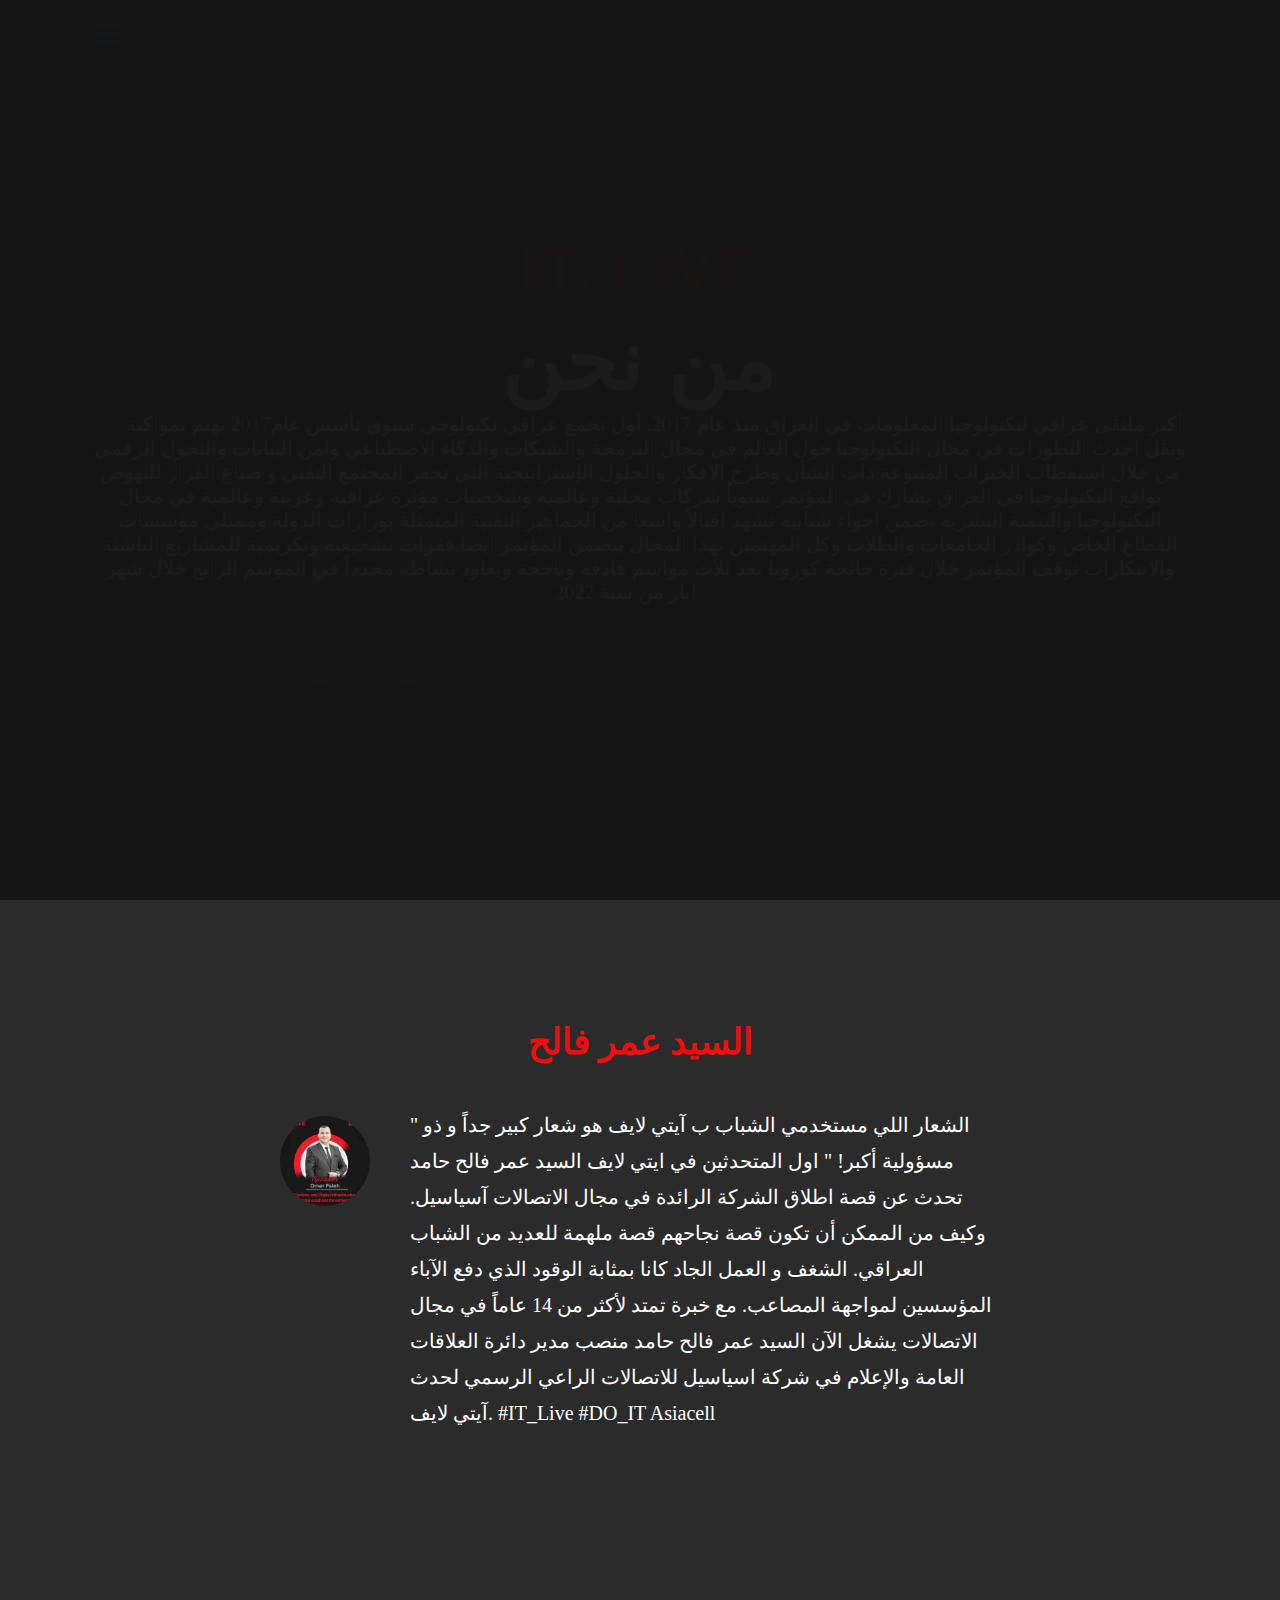
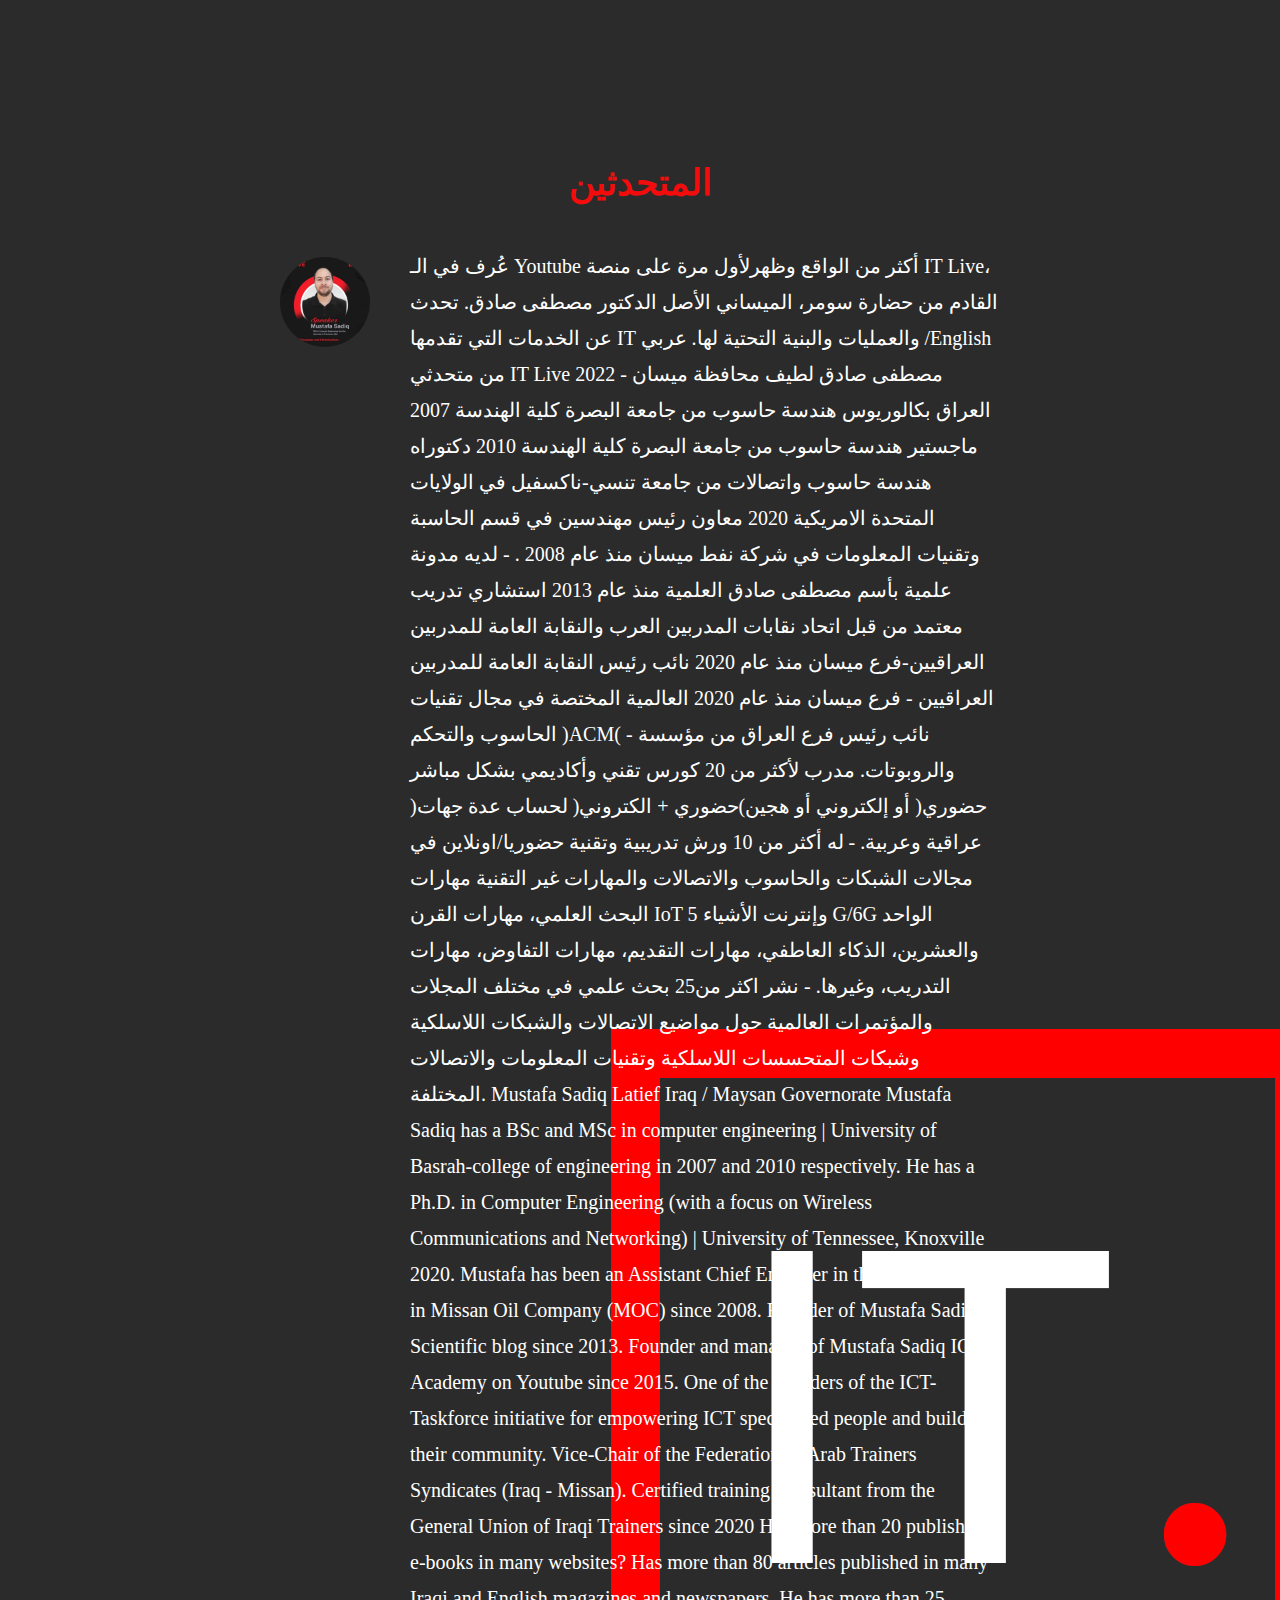
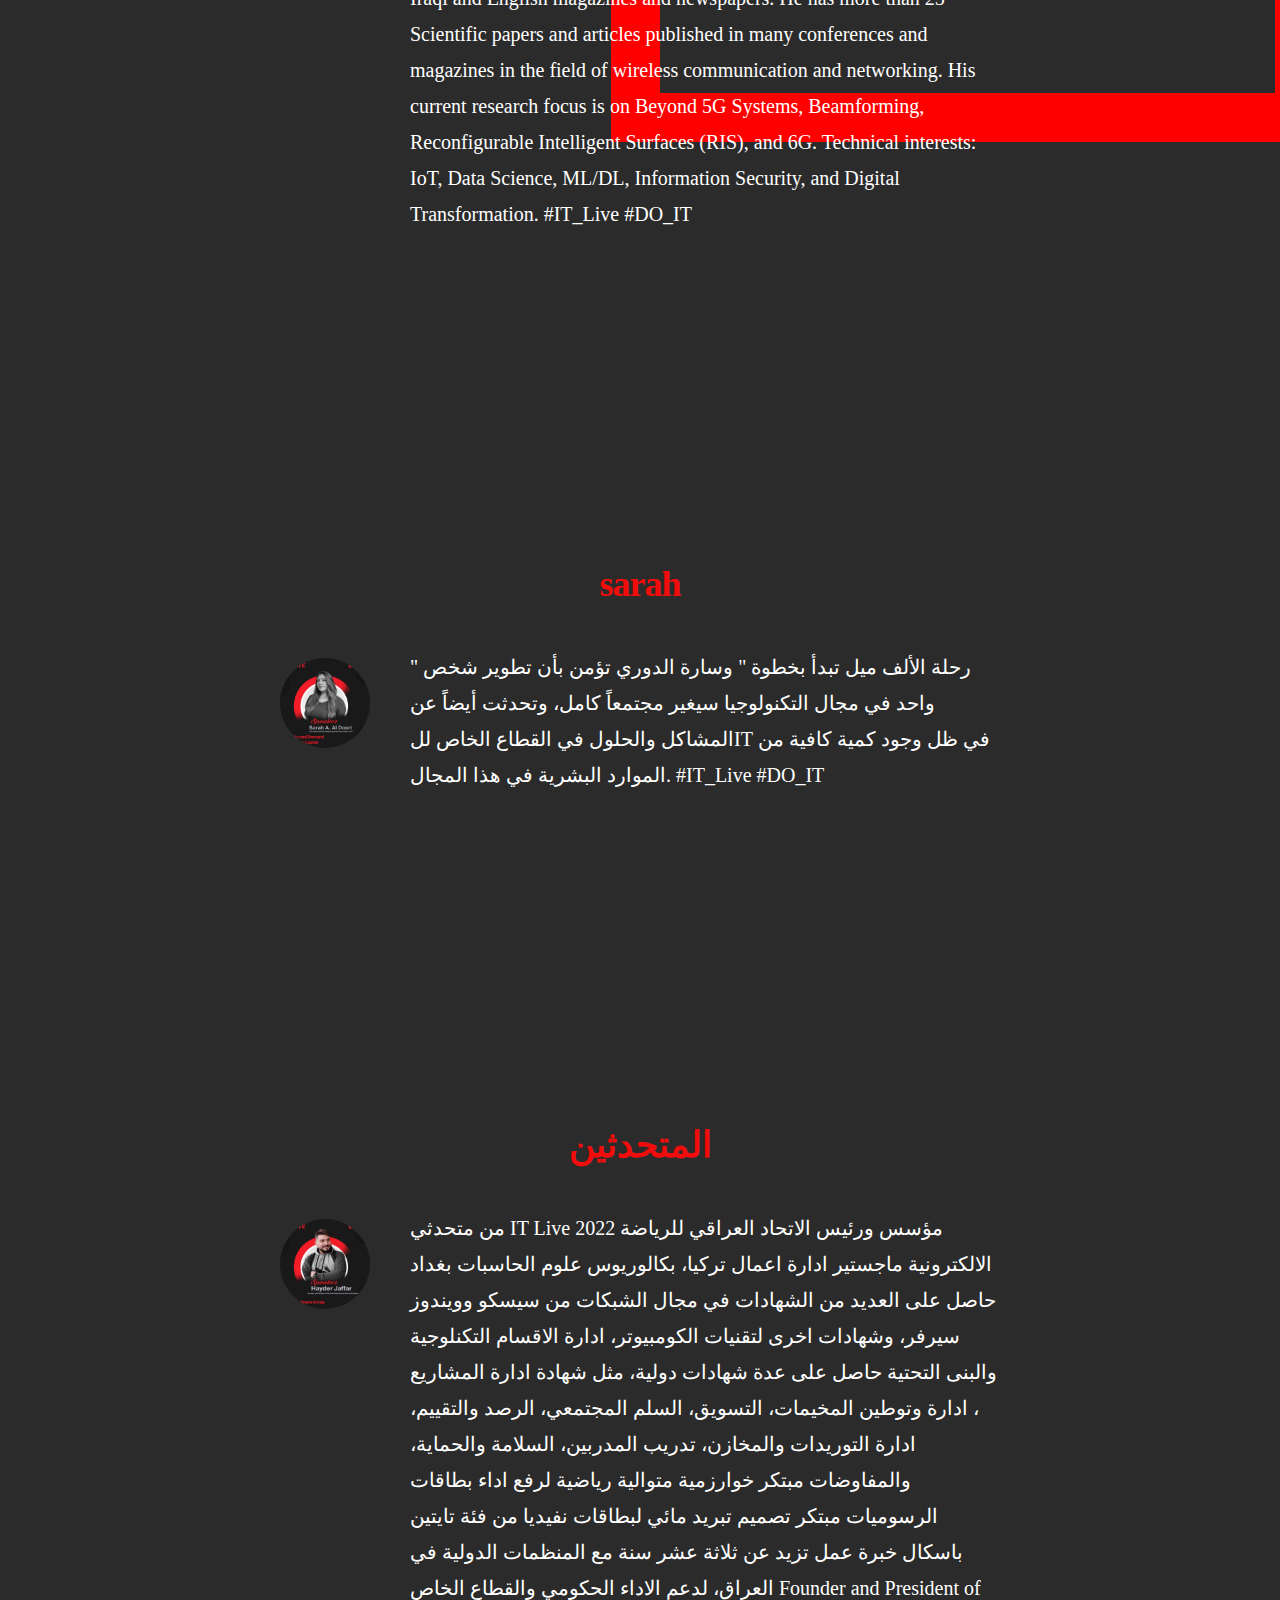
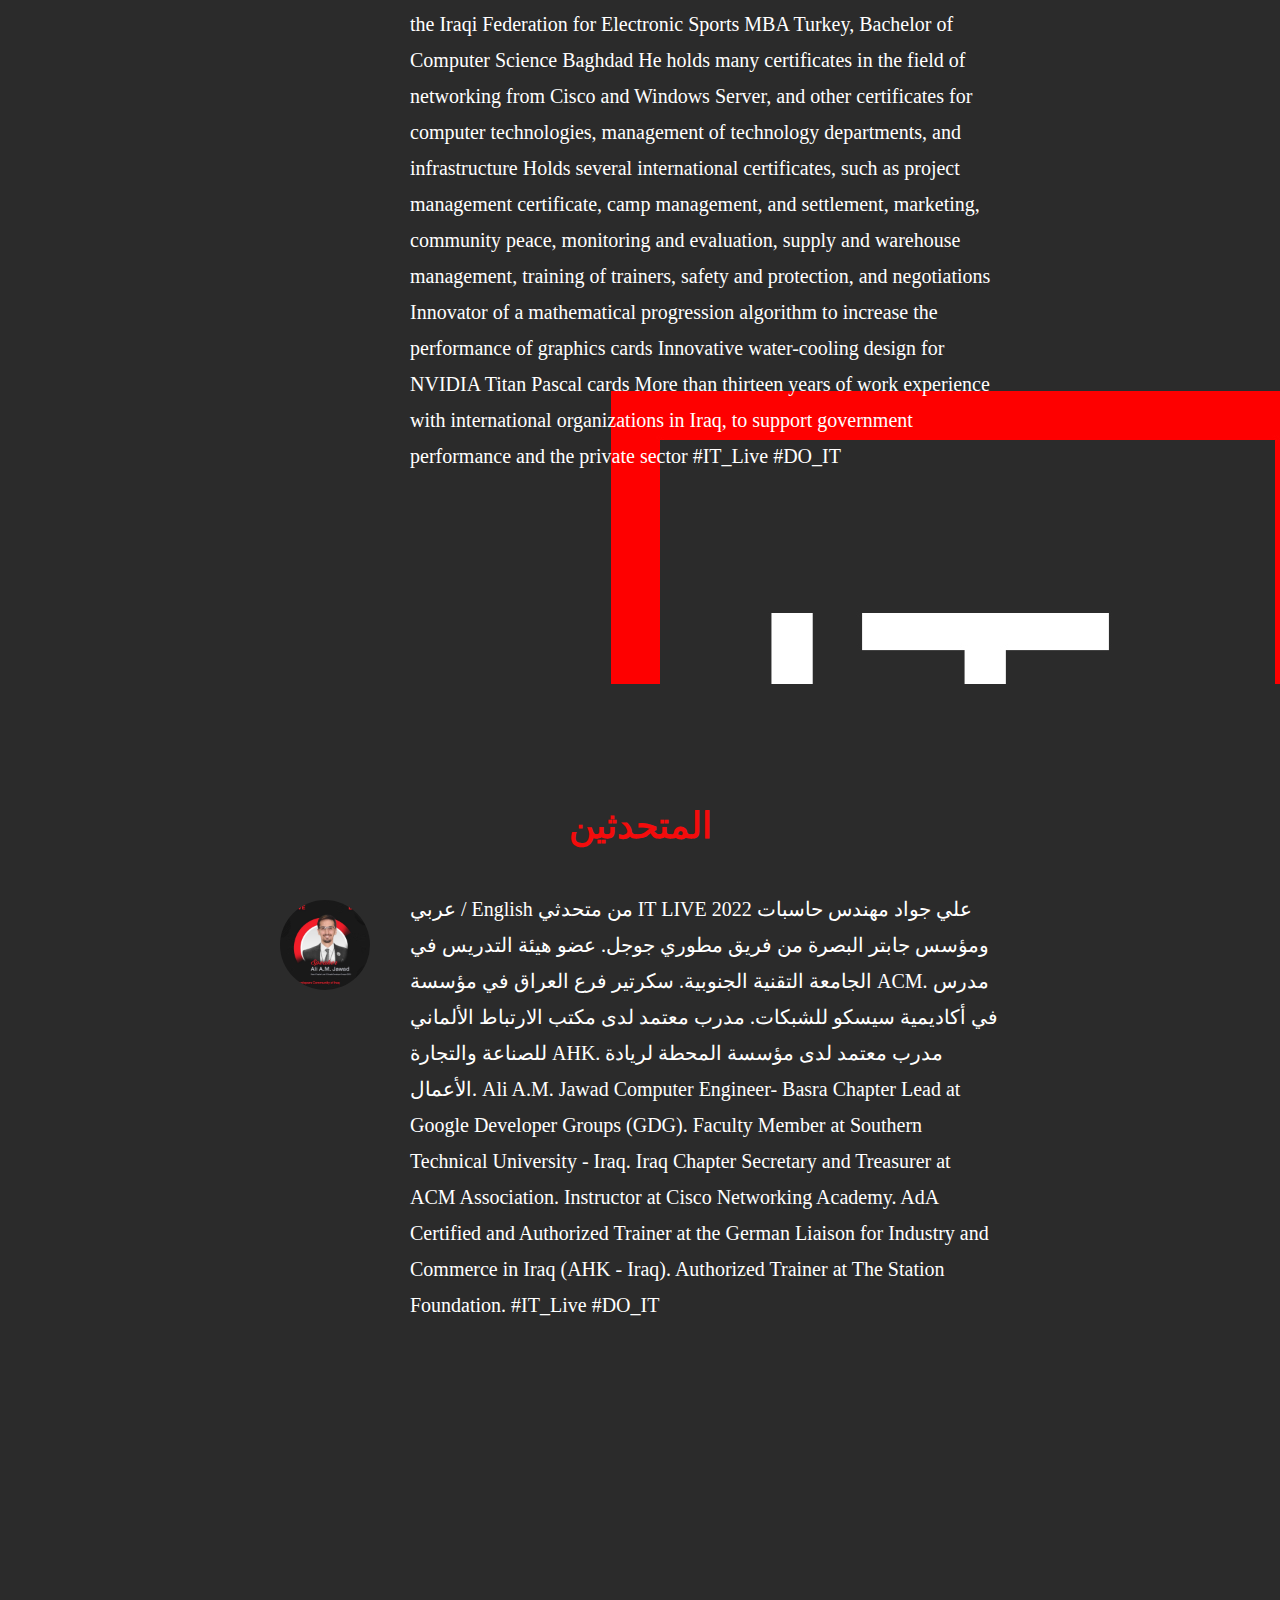
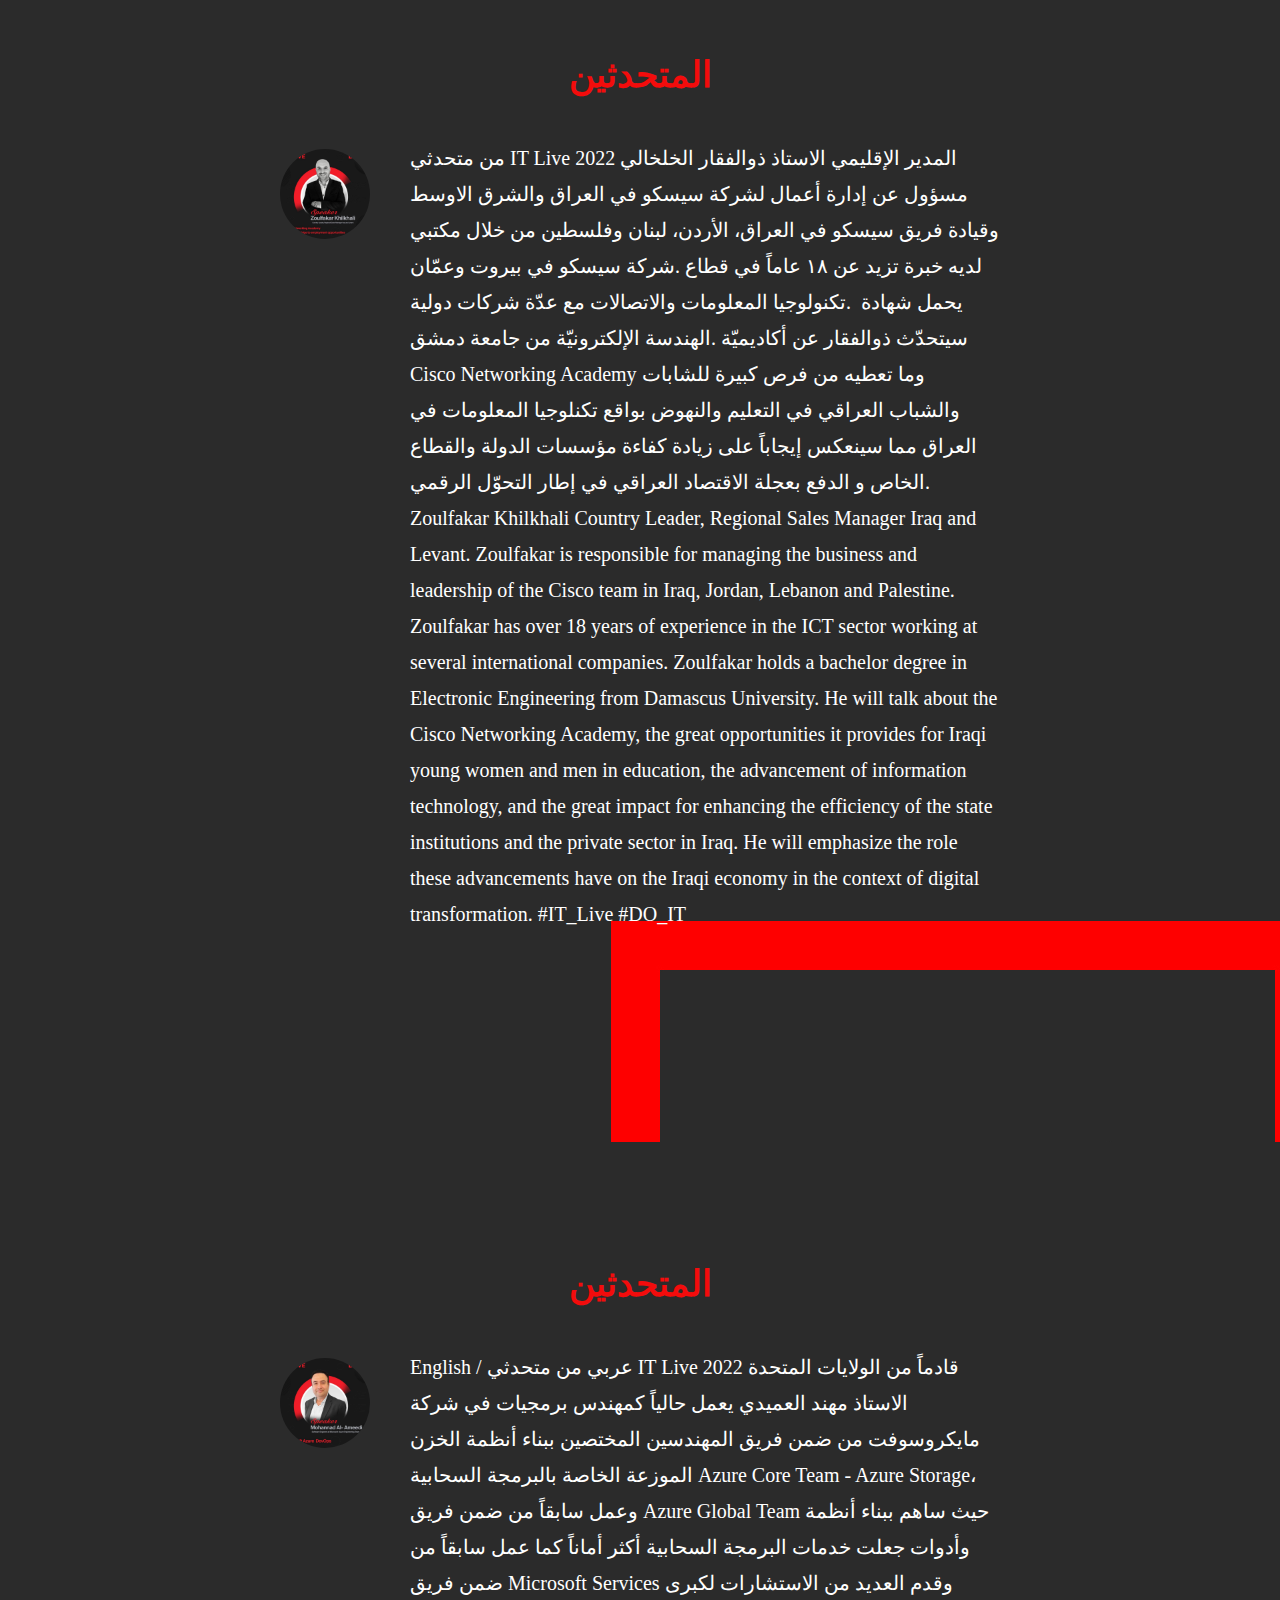
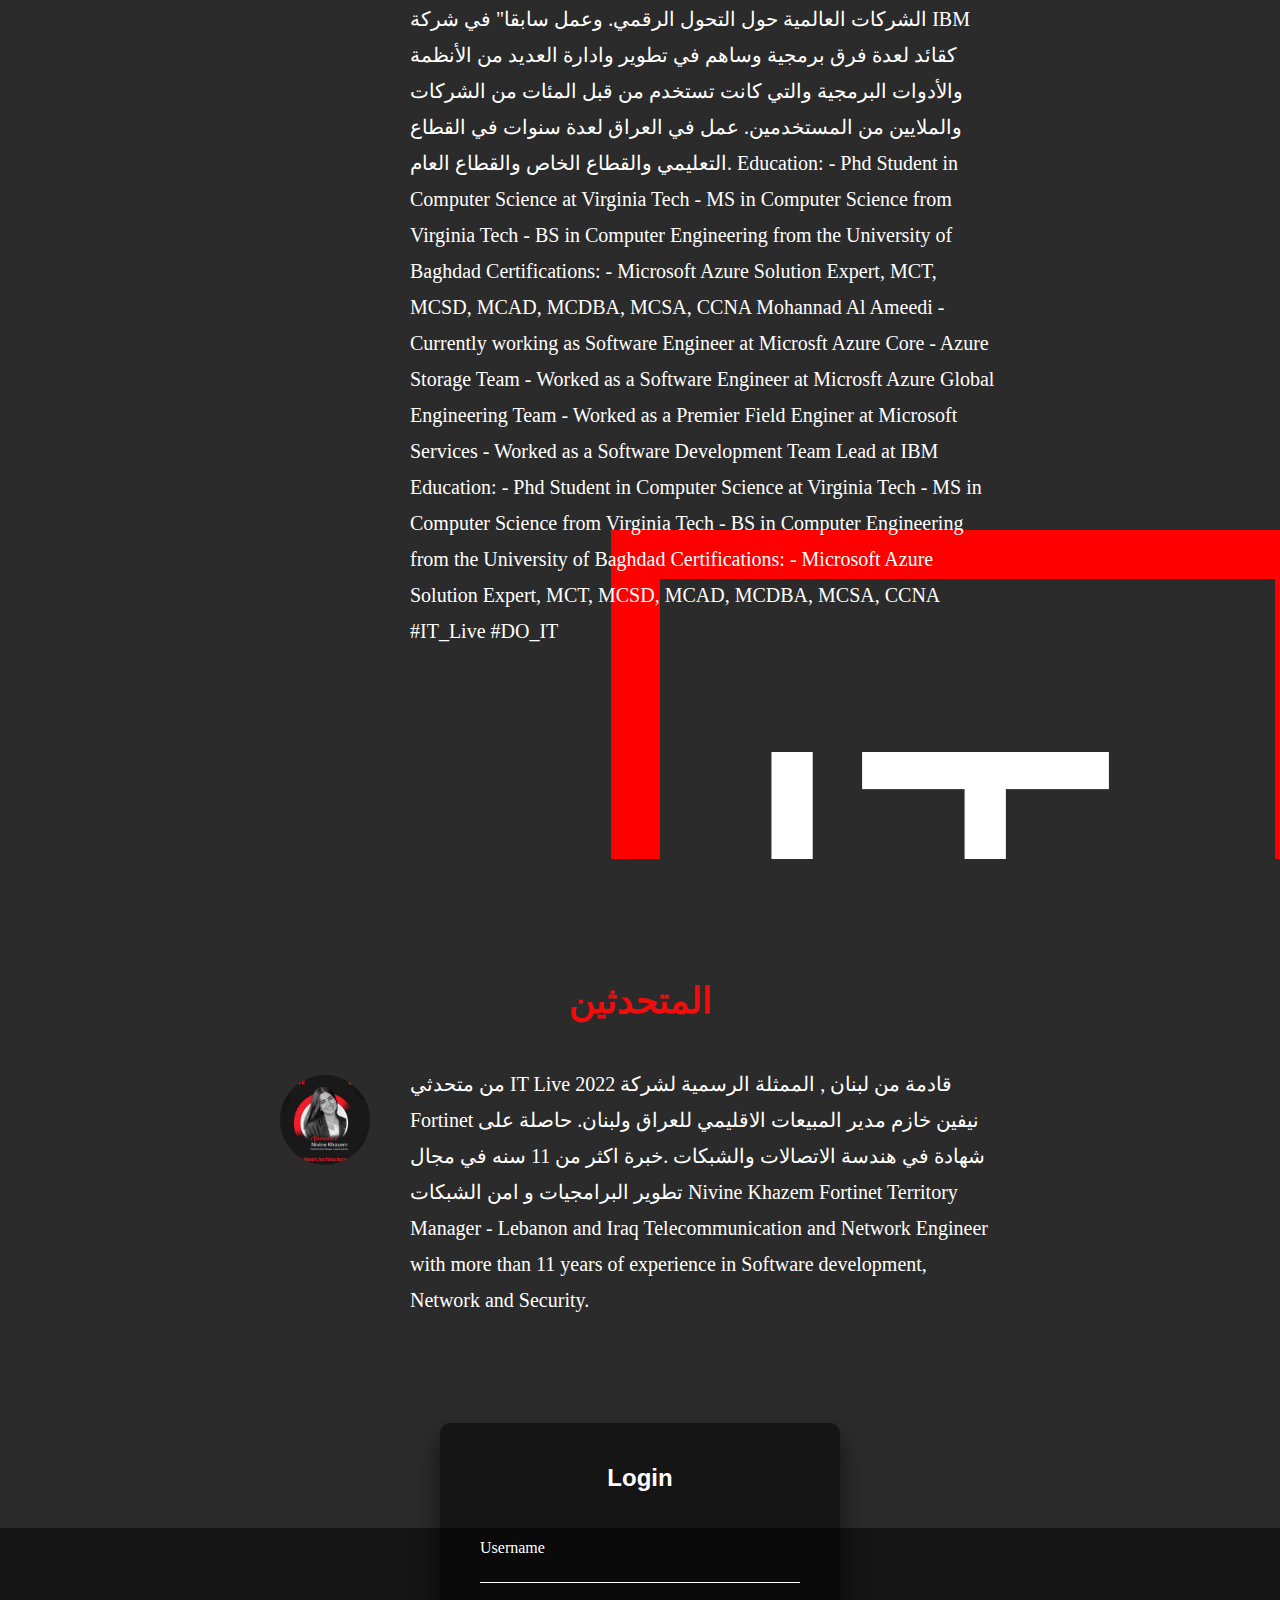
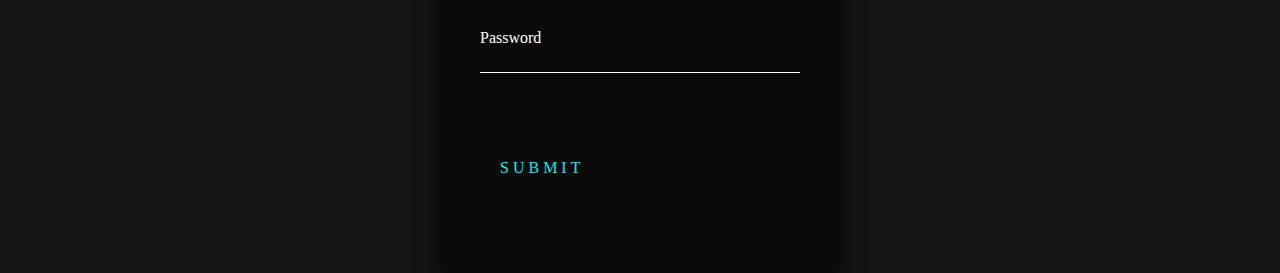
==== commit ae4911e5: "Update index.html" ====
--- a/index.html
+++ b/index.html
@@ -41,7 +41,7 @@
    			<a class="menu-toggle" href="#"><span>Menu</span></a>
 
 	   		<div class="logo">
-		         <a href="index.html">IT. LIVE</a>
+		         <a href="index.html"></a>
 		      </div>		      
 
 		   	<nav id="main-nav-wrap">
@@ -478,4 +478,4 @@
 
 </body>
 
-</html>+</html>
